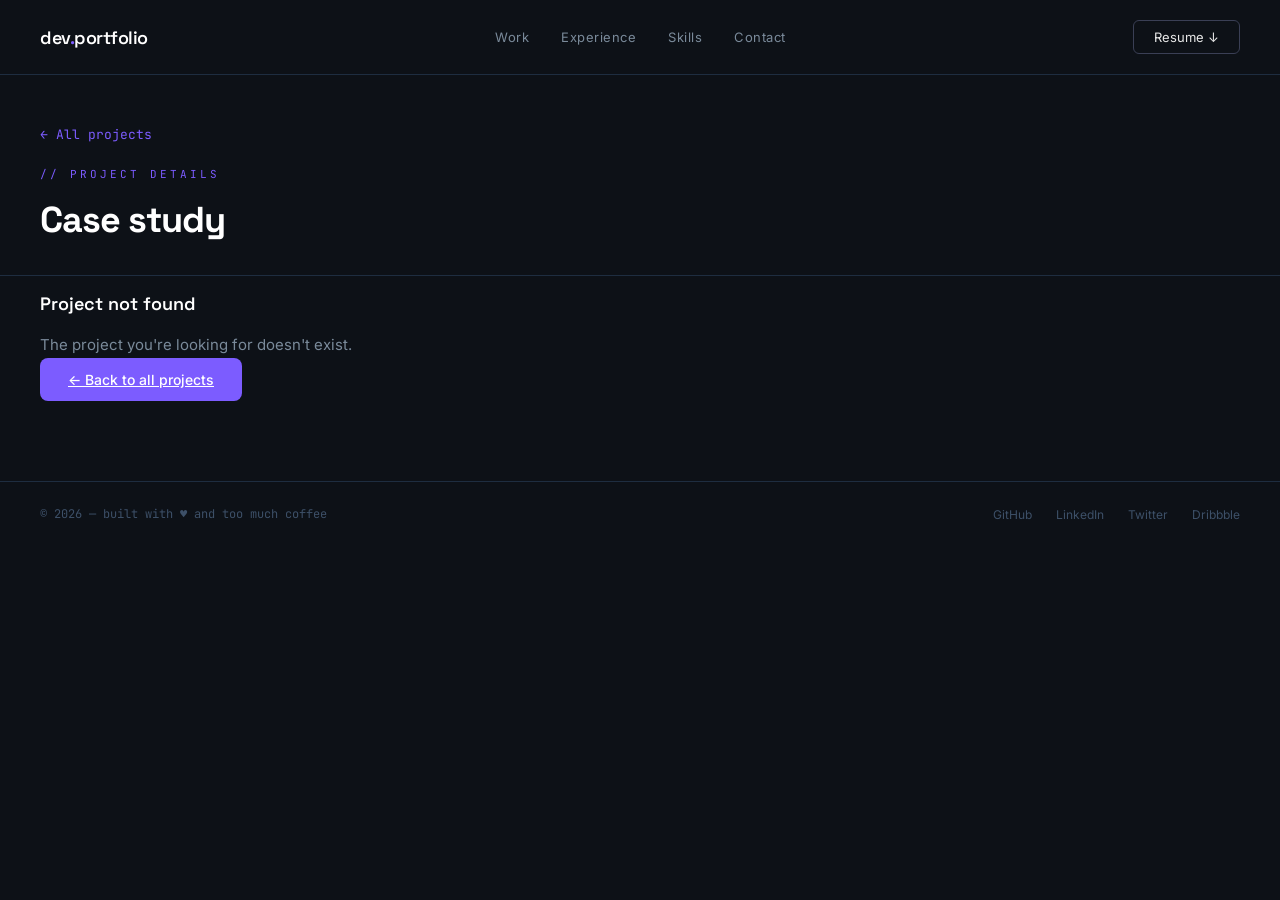
==== project-detail.html @ a55892b9 "pre final portfolio" ====
<!DOCTYPE html>
<html lang="en">
<head>
  <meta charset="UTF-8"/>
  <meta name="viewport" content="width=device-width, initial-scale=1.0"/>
  <title>Project Details — dev.portfolio</title>
  <link rel="stylesheet" href="css/styles.css"/>
</head>
<body>
<div class="pf">
  <nav>
    <a href="index.html" class="nav-logo" style="text-decoration:none;">dev<span>.</span>portfolio</a>
    <div class="nav-links">
      <a href="index.html#work">Work</a>
      <a href="index.html#experience">Experience</a>
      <a href="index.html#skills">Skills</a>
      <a href="index.html#contact">Contact</a>
    </div>
    <button class="nav-cta">Resume ↓</button>
    <button class="nav-hamburger" aria-label="Toggle menu">
      <span></span><span></span><span></span>
    </button>
  </nav>

  <div class="mobile-menu">
    <a href="index.html#work">Work</a>
    <a href="index.html#experience">Experience</a>
    <a href="index.html#skills">Skills</a>
    <a href="index.html#contact">Contact</a>
    <button class="nav-cta">Resume ↓</button>
  </div>

  <section class="page-header">
    <a href="projects.html" class="back-link">← All projects</a>
    <div class="section-eyebrow">// project details</div>
    <h1 class="section-title">Case study</h1>
  </section>

  <section class="section page-detail">
    <div id="project-detail-content"></div>
  </section>

  <footer>
    <div class="footer-copy">© 2026 — built with ♥ and too much coffee</div>
    <div class="footer-socials">
      <a href="#">GitHub</a>
      <a href="#">LinkedIn</a>
      <a href="#">Twitter</a>
      <a href="#">Dribbble</a>
    </div>
  </footer>
</div>

<script src="js/projects.js"></script>
<script src="js/project-utils.js"></script>
<script src="js/project-detail-page.js"></script>
</body>
</html>
---- css/styles.css ----
@import url('https://fonts.googleapis.com/css2?family=Space+Grotesk:wght@300;400;500;600;700&family=Inter:wght@300;400;500&family=JetBrains+Mono:wght@400;500&display=swap');

*{box-sizing:border-box;margin:0;padding:0;}

.pf{
  font-family:'Inter',sans-serif;
  background:#0D1117;
  color:#E8E8E8;
  min-height:100vh;
  overflow-x:hidden;
}

html{scroll-behavior:smooth;}

/* ─── NAV ─── */
nav{
  display:flex;align-items:center;justify-content:space-between;
  padding:1.25rem 2.5rem;
  border-bottom:1px solid #1E2D40;
  position:sticky;top:0;z-index:100;
  background:#0D1117;
}
.nav-logo{
  font-family:'Space Grotesk',sans-serif;
  font-size:18px;font-weight:600;color:#fff;letter-spacing:-0.5px;
}
.nav-logo span{color:#7C5CFF;}
.nav-links{display:flex;gap:2rem;}
.nav-links a{
  font-size:13px;color:#7A8A9A;text-decoration:none;
  letter-spacing:0.5px;transition:color 0.2s;
}
.nav-links a:hover,.nav-links a.active{color:#fff;}
.nav-cta{
  font-size:13px;padding:8px 20px;
  background:transparent;border:1px solid #3A3F55;
  color:#E8E8E8;border-radius:6px;cursor:pointer;
  font-family:'Inter',sans-serif;transition:all 0.2s;
}
.nav-cta:hover{background:#1A1F2E;border-color:#7C5CFF;}
.nav-hamburger{
  display:none;flex-direction:column;gap:5px;
  background:transparent;border:none;cursor:pointer;padding:4px;
}
.nav-hamburger span{
  display:block;width:22px;height:2px;
  background:#E8E8E8;border-radius:2px;transition:all 0.3s;
}
.mobile-menu{
  display:none;flex-direction:column;
  background:#0D1117;border-bottom:1px solid #1E2D40;
  padding:1rem 2rem;gap:1rem;
}
.mobile-menu.open{display:flex;}
.mobile-menu a{font-size:15px;color:#7A8A9A;text-decoration:none;}
.mobile-menu a:hover{color:#fff;}
.mobile-menu .nav-cta{width:fit-content;}

/* ─── HERO ─── */
.hero{
  display:grid;grid-template-columns:1fr 1fr;
  gap:0;padding:5rem 2.5rem 4rem;
  min-height:calc(100vh - 65px);
  align-items:center;
}
.hero-left{padding-right:3rem;}
.hero-tag{
  display:inline-flex;align-items:center;gap:8px;
  font-size:11px;letter-spacing:2px;color:#7C5CFF;
  text-transform:uppercase;margin-bottom:1.5rem;
  font-family:'JetBrains Mono',monospace;
}
.hero-tag::before{
  content:'';width:20px;height:1px;background:#7C5CFF;
}
.hero-h1{
  font-family:'Space Grotesk',sans-serif;
  font-size:clamp(38px, 5.5vw, 72px);
  font-weight:700;line-height:1.05;
  letter-spacing:-2px;color:#fff;
  margin-bottom:1.5rem;
}
.hero-h1 .accent{
  color:transparent;
  -webkit-text-stroke:1px #7C5CFF;
}
.hero-desc{
  font-size:16px;color:#7A8A9A;line-height:1.75;
  max-width:420px;margin-bottom:2.5rem;
}
.hero-actions{display:flex;gap:1rem;align-items:center;flex-wrap:wrap;}
.btn-primary{
  padding:13px 28px;background:#7C5CFF;color:#fff;
  border:none;border-radius:8px;font-size:14px;font-weight:500;
  font-family:'Inter',sans-serif;cursor:pointer;transition:all 0.2s;
}
.btn-primary:hover{background:#6347E8;transform:translateY(-1px);}
.btn-ghost{
  padding:13px 28px;background:transparent;color:#7A8A9A;
  border:1px solid #1E2D40;border-radius:8px;font-size:14px;
  font-family:'Inter',sans-serif;cursor:pointer;transition:all 0.2s;
  display:flex;align-items:center;gap:8px;
}
.btn-ghost:hover{color:#fff;border-color:#3A3F55;}

.hero-right{position:relative;}
.code-window{
  background:#0A0E17;border:1px solid #1E2D40;
  border-radius:12px;overflow:hidden;
}
.code-titlebar{
  display:flex;align-items:center;gap:8px;
  padding:12px 16px;background:#111520;
  border-bottom:1px solid #1E2D40;
}
.dot{width:10px;height:10px;border-radius:50%;}
.dot-r{background:#FF5F57;}
.dot-y{background:#FFBD2E;}
.dot-g{background:#28C840;}
.code-filename{
  font-family:'JetBrains Mono',monospace;
  font-size:11px;color:#3A4A5A;margin-left:8px;
}
.code-body{padding:1.5rem;font-family:'JetBrains Mono',monospace;font-size:13px;line-height:1.8;overflow-x:auto;}
.c-comment{color:#3D5068;}
.c-keyword{color:#C792EA;}
.c-fn{color:#82AAFF;}
.c-string{color:#C3E88D;}
.c-var{color:#F78C6C;}
.c-num{color:#F78C6C;}
.c-prop{color:#89DDFF;}
.c-white{color:#E8E8E8;}
.cursor{
  display:inline-block;width:2px;height:14px;
  background:#7C5CFF;vertical-align:middle;
  animation:blink 1s steps(1) infinite;
}
@keyframes blink{0%,100%{opacity:1;}50%{opacity:0;}}

/* ─── STATS ─── */
.stats-row{
  display:flex;gap:0;border-top:1px solid #1E2D40;
  border-bottom:1px solid #1E2D40;
  margin:0 2.5rem;
  flex-wrap:wrap;
}
.stat-item{
  flex:1;min-width:120px;padding:2rem 0;
  border-right:1px solid #1E2D40;
  padding-left:2.5rem;
}
.stat-item:last-child{border-right:none;}
.stat-num{
  font-family:'Space Grotesk',sans-serif;
  font-size:clamp(26px,4vw,36px);font-weight:700;color:#fff;
  letter-spacing:-1px;
}
.stat-num span{color:#7C5CFF;}
.stat-label{font-size:12px;color:#3D5068;letter-spacing:1px;text-transform:uppercase;margin-top:4px;}

/* ─── SECTIONS ─── */
.section{padding:5rem 2.5rem;}
.section-eyebrow{
  font-family:'JetBrains Mono',monospace;
  font-size:11px;color:#7C5CFF;letter-spacing:3px;
  text-transform:uppercase;margin-bottom:1rem;
}
.section-title{
  font-family:'Space Grotesk',sans-serif;
  font-size:clamp(28px,4vw,36px);font-weight:700;color:#fff;
  letter-spacing:-1px;margin-bottom:1rem;
}
.section-sub{font-size:15px;color:#7A8A9A;max-width:480px;line-height:1.7;}
.section-header{
  display:flex;justify-content:space-between;
  align-items:flex-end;margin-bottom:3rem;
  flex-wrap:wrap;gap:1rem;
}
.view-all-link{
  font-size:13px;color:#7C5CFF;text-decoration:none;
  font-family:'JetBrains Mono',monospace;
  background:none;border:none;cursor:pointer;
  transition:color 0.2s;
}
.view-all-link:hover{color:#9B7EFF;}

/* ─── PROJECTS PAGE ─── */
.page-header{
  padding:3rem 2.5rem 1rem;
  border-bottom:1px solid #1E2D40;
}
.page-projects{padding-top:2rem;}
.page-detail{
  padding-top:1rem;
  width:100%;
  max-width:none;
}
.back-link{
  display:inline-block;
  font-size:13px;color:#7C5CFF;text-decoration:none;
  font-family:'JetBrains Mono',monospace;
  margin-bottom:1.5rem;transition:color 0.2s;
}
.back-link:hover{color:#9B7EFF;}
.all-projects-grid .project-card.featured{grid-column:span 1;}
.all-projects-grid .project-card.featured .project-img{height:180px;}

/* ─── PROJECTS ─── */
.projects-grid{
  display:grid;grid-template-columns:repeat(3,1fr);
  gap:1.5rem;margin-top:3rem;
}
.project-card{
  background:#111520;border:1px solid #1E2D40;
  border-radius:12px;overflow:hidden;transition:all 0.25s;cursor:pointer;
}
.project-card:hover{border-color:#7C5CFF;transform:translateY(-4px);}
.project-card.featured{grid-column:span 2;background:#0F1420;}
.project-img{
  height:180px;background:#0A0E17;
  display:flex;align-items:center;justify-content:center;
  border-bottom:1px solid #1E2D40;font-size:48px;
  position:relative;overflow:hidden;
}
.project-card.featured .project-img{height:220px;}
.project-img-bg{
  position:absolute;inset:0;
  display:flex;align-items:center;justify-content:center;
}
.project-tags{display:flex;gap:6px;flex-wrap:wrap;}
.tag{
  font-size:10px;font-family:'JetBrains Mono',monospace;
  padding:3px 10px;border-radius:4px;
  background:#1A2030;color:#7A8A9A;
  border:1px solid #1E2D40;
}
.tag.main{background:#1A1530;color:#9B7EFF;border-color:#2A2040;}
.project-body{padding:1.25rem;}
.project-name{
  font-family:'Space Grotesk',sans-serif;
  font-size:17px;font-weight:600;color:#fff;
  margin-bottom:0.5rem;
}
.project-desc{font-size:13px;color:#5A6A7A;line-height:1.6;margin-bottom:1rem;}
.project-link{
  font-size:12px;color:#7C5CFF;display:inline-flex;
  align-items:center;gap:4px;text-decoration:none;
  font-family:'JetBrains Mono',monospace;
  pointer-events:none;
}
.project-link:hover{color:#9B7EFF;}

/* ─── MODALS ─── */
.modal-overlay{
  position:fixed;inset:0;
  background:rgba(5,8,15,0.85);
  backdrop-filter:blur(6px);
  z-index:200;
  display:flex;align-items:flex-start;justify-content:center;
  padding:2rem 1.25rem;
  overflow-y:auto;
  opacity:0;visibility:hidden;
  transition:opacity 0.25s,visibility 0.25s;
}
.modal-overlay.open{
  opacity:1;visibility:visible;
}
.modal{
  background:#0D1117;border:1px solid #1E2D40;
  border-radius:16px;width:100%;max-width:960px;
  margin:auto;transform:translateY(20px);
  transition:transform 0.25s;
}
.modal-overlay.open .modal{transform:translateY(0);}
.modal-header{
  display:flex;align-items:center;justify-content:space-between;
  padding:1.5rem 2rem;border-bottom:1px solid #1E2D40;
  position:sticky;top:0;background:#0D1117;
  border-radius:16px 16px 0 0;z-index:1;
}
.modal-title{
  font-family:'Space Grotesk',sans-serif;
  font-size:22px;font-weight:600;color:#fff;
}
.modal-close{
  background:transparent;border:1px solid #1E2D40;
  color:#7A8A9A;width:36px;height:36px;border-radius:8px;
  cursor:pointer;font-size:18px;line-height:1;
  transition:all 0.2s;
}
.modal-close:hover{color:#fff;border-color:#7C5CFF;}
.modal-body{padding:2rem;}
.modal-grid{
  display:grid;grid-template-columns:repeat(3,1fr);gap:1.25rem;
}
.modal-grid .project-card.featured{grid-column:span 1;}
.modal-grid .project-card.featured .project-img{height:160px;}

/* ─── PROJECT DETAIL ─── */
.detail-hero{
  height:min(42vh, 420px);width:100%;
  border-radius:12px;
  display:flex;align-items:center;justify-content:center;
  position:relative;overflow:hidden;margin-bottom:2.5rem;
  border:1px solid #1E2D40;
}
.detail-hero-title{
  font-family:'Space Grotesk',sans-serif;
  font-size:clamp(36px, 5vw, 56px);font-weight:700;color:#fff;
  letter-spacing:-1px;z-index:1;text-align:center;
}
.detail-hero-sub{
  font-size:14px;color:#7C5CFF;margin-top:10px;
  font-family:'JetBrains Mono',monospace;
}
.detail-meta{
  display:flex;gap:2.5rem;flex-wrap:wrap;
  margin-bottom:2.5rem;padding-bottom:1.5rem;
  border-bottom:1px solid #1E2D40;
}
.detail-meta-item{
  font-size:13px;font-family:'JetBrains Mono',monospace;
  color:#5A6A7A;
}
.detail-meta-item span{color:#7C5CFF;}
.detail-body{
  display:grid;grid-template-columns:1fr 1fr;
  gap:3rem;margin-bottom:2.5rem;
}
.detail-section{margin-bottom:0;}
.detail-section h3{
  font-family:'Space Grotesk',sans-serif;
  font-size:18px;font-weight:600;color:#fff;
  margin-bottom:1rem;
}
.detail-section p{
  font-size:15px;color:#7A8A9A;line-height:1.8;
  max-width:none;
}
.detail-list{
  list-style:none;padding:0;
}
.detail-list li{
  font-size:15px;color:#5A6A7A;line-height:1.75;
  padding:0.5rem 0;
  display:flex;align-items:flex-start;gap:10px;
}
.detail-list li::before{
  content:'→';color:#7C5CFF;
  font-family:'JetBrains Mono',monospace;
  font-size:12px;margin-top:3px;flex-shrink:0;
}
.detail-footer{
  display:flex;justify-content:space-between;align-items:flex-end;
  gap:2rem;flex-wrap:wrap;
  padding-top:2rem;border-top:1px solid #1E2D40;
}
.detail-actions{
  display:flex;gap:1rem;flex-wrap:wrap;
}

/* ─── SKILLS ─── */
.skills-section{background:#08090F;border-top:1px solid #1E2D40;border-bottom:1px solid #1E2D40;}
.skills-grid{
  display:grid;grid-template-columns:repeat(4,1fr);
  gap:0;margin-top:3rem;
}
.skill-group{padding:2rem;border-right:1px solid #1E2D40;}
.skill-group:last-child{border-right:none;}
.skill-group-name{
  font-size:11px;font-family:'JetBrains Mono',monospace;
  color:#7C5CFF;letter-spacing:2px;text-transform:uppercase;
  margin-bottom:1.25rem;
}
.skill-item{
  display:flex;align-items:center;gap:10px;
  margin-bottom:0.75rem;font-size:13px;color:#7A8A9A;
}
.skill-dot{
  width:6px;height:6px;border-radius:50%;
  background:#1E2D40;flex-shrink:0;
}
.skill-dot.active{background:#7C5CFF;}

/* ─── WORK EXPERIENCE ─── */
.experience-section{
  padding:5rem 2.5rem;
  border-top:1px solid #1E2D40;
}
.timeline{
  margin-top:3rem;
  position:relative;
  padding-left:2rem;
}
.timeline::before{
  content:'';
  position:absolute;left:0;top:8px;bottom:8px;
  width:1px;background:linear-gradient(180deg,#7C5CFF 0%,#1E2D40 100%);
}
.timeline-item{
  position:relative;
  padding-bottom:3rem;
  padding-left:2rem;
}
.timeline-item:last-child{padding-bottom:0;}
.timeline-dot{
  position:absolute;left:-2.4rem;top:6px;
  width:10px;height:10px;border-radius:50%;
  background:#7C5CFF;
  box-shadow:0 0 0 4px rgba(124,92,255,0.15);
  flex-shrink:0;
}
.timeline-dot.past{background:#1E2D40;box-shadow:none;border:1px solid #3A4A5A;}
.timeline-meta{
  display:flex;align-items:center;gap:0.75rem;flex-wrap:wrap;
  margin-bottom:0.5rem;
}
.timeline-date{
  font-family:'JetBrains Mono',monospace;
  font-size:11px;color:#7C5CFF;letter-spacing:1px;
}
.timeline-sep{font-size:11px;color:#3D5068;}
.timeline-location{
  font-family:'JetBrains Mono',monospace;
  font-size:11px;color:#3D5068;
  display:flex;align-items:center;gap:5px;
}
.timeline-role{
  font-family:'Space Grotesk',sans-serif;
  font-size:20px;font-weight:600;color:#fff;
  letter-spacing:-0.5px;margin-bottom:2px;
}
.timeline-company{
  font-size:14px;color:#7C5CFF;margin-bottom:0.75rem;
}
.timeline-desc{
  font-size:14px;color:#7A8A9A;line-height:1.75;
  max-width:600px;margin-bottom:1rem;
}
.timeline-achievements{
  list-style:none;padding:0;margin-bottom:1rem;
}
.timeline-achievements li{
  font-size:13px;color:#5A6A7A;line-height:1.6;
  padding:0.3rem 0;
  display:flex;align-items:flex-start;gap:8px;
}
.timeline-achievements li::before{
  content:'→';color:#7C5CFF;font-family:'JetBrains Mono',monospace;
  font-size:11px;margin-top:2px;flex-shrink:0;
}
.timeline-tags{display:flex;gap:6px;flex-wrap:wrap;}

/* ─── CONTACT ─── */
.contact-section{
  display:flex;
  flex-direction:column;
  align-items:center;
  text-align:center;
  padding:6rem 2.5rem;
}
.contact-content{
  max-width:600px;
  margin-bottom:1.5rem;
}
.contact-desc{
  font-size:15px;
  color:#7A8A9A;
  line-height:1.75;
}
.contact-cards{
  display:flex;
  justify-content:center;
  gap:1.5rem;
  width:100%;
  max-width:900px;
  margin-top:2.5rem;
  flex-wrap:wrap;
}
.contact-card{
  flex:1;
  min-width:250px;
  background:#111520;
  border:1px solid #1E2D40;
  border-radius:12px;
  padding:2.5rem 1.5rem;
  display:flex;
  flex-direction:column;
  align-items:center;
  text-decoration:none;
  color:#E8E8E8;
  transition:all 0.3s cubic-bezier(0.4, 0, 0.2, 1);
  position:relative;
  overflow:hidden;
}
.contact-card::before{
  content:'';
  position:absolute;
  inset:0;
  background:radial-gradient(circle at center, rgba(124,92,255,0.08) 0%, transparent 70%);
  opacity:0;
  transition:opacity 0.3s;
}
.contact-card:hover{
  border-color:#7C5CFF;
  transform:translateY(-5px);
  box-shadow:0 10px 30px rgba(124,92,255,0.15);
}
.contact-card:hover::before{
  opacity:1;
}
.contact-icon-wrapper{
  width:48px;
  height:48px;
  border-radius:50%;
  background:rgba(124,92,255,0.06);
  display:flex;
  align-items:center;
  justify-content:center;
  margin-bottom:1.25rem;
  color:#7C5CFF;
  transition:all 0.3s;
  border:1px solid rgba(124,92,255,0.15);
}
.contact-card:hover .contact-icon-wrapper{
  background:#7C5CFF;
  color:#fff;
  transform:scale(1.1);
  box-shadow:0 0 15px rgba(124,92,255,0.4);
  border-color:#7C5CFF;
}
.contact-platform{
  font-family:'Space Grotesk',sans-serif;
  font-size:16px;
  font-weight:600;
  margin-bottom:0.5rem;
  color:#fff;
}
.contact-value{
  font-family:'JetBrains Mono',monospace;
  font-size:13px;
  color:#7A8A9A;
  transition:color 0.2s;
}
.contact-card:hover .contact-value{
  color:#fff;
}

/* ─── FOOTER ─── */
footer{
  display:flex;align-items:center;justify-content:space-between;
  padding:1.5rem 2.5rem;border-top:1px solid #1E2D40;
  flex-wrap:wrap;gap:1rem;
}
.footer-copy{font-size:12px;color:#3D5068;font-family:'JetBrains Mono',monospace;}
.footer-socials{display:flex;gap:1.5rem;flex-wrap:wrap;}
.footer-socials a{font-size:12px;color:#3D5068;text-decoration:none;transition:color 0.2s;}
.footer-socials a:hover{color:#7C5CFF;}

/* ─── MISC ─── */
.availability-badge{
  display:inline-flex;align-items:center;gap:8px;
  background:#0A1F12;border:1px solid #1A3A22;
  padding:6px 14px;border-radius:20px;
  font-size:12px;color:#4CAF77;margin-bottom:2rem;
  font-family:'JetBrains Mono',monospace;
}
.avail-dot{
  width:7px;height:7px;border-radius:50%;
  background:#4CAF77;animation:pulse 2s infinite;
}
@keyframes pulse{0%,100%{opacity:1;}50%{opacity:0.4;}}

.grid-overlay{
  position:absolute;top:0;left:0;right:0;bottom:0;
  background-image:linear-gradient(#1E2D40 1px,transparent 1px),linear-gradient(90deg,#1E2D40 1px,transparent 1px);
  background-size:40px 40px;opacity:0.25;pointer-events:none;
}
.glow-orb{
  position:absolute;width:300px;height:300px;
  background:radial-gradient(circle,rgba(124,92,255,0.12) 0%,transparent 70%);
  top:50%;left:50%;transform:translate(-50%,-50%);
  pointer-events:none;
}

body.modal-open{overflow:hidden;}

/* ─── RESPONSIVE ─── */
@media(max-width:1024px){
  .hero{grid-template-columns:1fr;padding:3rem 2rem 2rem;}
  .hero-left{padding-right:0;margin-bottom:2.5rem;}
  .hero-desc{max-width:100%;}
  .hero-right{max-width:600px;width:100%;}
  .projects-grid{grid-template-columns:repeat(2,1fr);}
  .project-card.featured{grid-column:span 2;}
  .modal-grid{grid-template-columns:repeat(2,1fr);}
  .skills-grid{grid-template-columns:repeat(2,1fr);}
  .skill-group{border-right:1px solid #1E2D40;border-bottom:1px solid #1E2D40;}
  .skill-group:nth-child(2n){border-right:none;}
  .skill-group:nth-last-child(-n+2){border-bottom:none;}
  .contact-section{padding:4rem 1.5rem;}
  .stats-row{margin:0 2rem;}
}

@media(max-width:768px){
  nav{padding:1rem 1.25rem;}
  .nav-links{display:none;}
  .nav-cta{display:none;}
  .nav-hamburger{display:flex;}

  .hero{padding:2.5rem 1.25rem 2rem;min-height:auto;gap:2rem;}
  .hero-h1{letter-spacing:-1px;}
  .hero-desc{font-size:15px;}

  .stats-row{margin:0 1.25rem;flex-direction:column;}
  .stat-item{
    border-right:none;border-bottom:1px solid #1E2D40;
    padding:1.25rem 1.25rem;
  }
  .stat-item:last-child{border-bottom:none;}

  .section{padding:3rem 1.25rem;}
  .page-header{padding:2rem 1.25rem 1rem;}
  .section-header{flex-direction:column;align-items:flex-start;margin-bottom:2rem;}

  .projects-grid{grid-template-columns:1fr;}
  .project-card.featured{grid-column:span 1;}
  .project-card.featured .project-img{height:160px;}
  .modal-grid{grid-template-columns:1fr;}
  .modal-header,.modal-body{padding:1.25rem;}

  .skills-section{padding:3rem 0;}
  .skills-section .section-eyebrow,
  .skills-section .section-title{padding:0 1.25rem;}
  .skills-grid{grid-template-columns:1fr 1fr;margin-top:2rem;}
  .skill-group{padding:1.25rem;border-right:1px solid #1E2D40;border-bottom:1px solid #1E2D40;}
  .skill-group:nth-child(2n){border-right:none;}
  .skill-group:nth-last-child(-n+2){border-bottom:none;}

  .experience-section{padding:3rem 1.25rem;}
  .timeline{padding-left:1.25rem;}
  .timeline-item{padding-left:1.5rem;}
  .timeline-dot{left:-1.65rem;}

  .contact-section{padding:3rem 1.25rem;}
  .contact-cards{gap:1rem;}

  footer{padding:1.25rem;flex-direction:column;align-items:flex-start;}
  .footer-socials{gap:1rem;}
}

@media(max-width:480px){
  .hero-h1{font-size:clamp(32px,9vw,44px);letter-spacing:-0.5px;}
  .hero-actions{flex-direction:column;align-items:stretch;}
  .btn-primary,.btn-ghost{width:100%;justify-content:center;text-align:center;}
  .skills-grid{grid-template-columns:1fr;}
  .skill-group{border-right:none;border-bottom:1px solid #1E2D40;}
  .skill-group:last-child{border-bottom:none;}
  .code-body{font-size:11px;}
  .detail-body{grid-template-columns:1fr;gap:2rem;}
  .detail-footer{flex-direction:column;align-items:flex-start;}
  .detail-hero{height:220px;}
  .detail-hero-title{font-size:28px;}
}

@media(prefers-reduced-motion:reduce){
  *{animation:none!important;transition:none!important;}
  html{scroll-behavior:auto;}
}
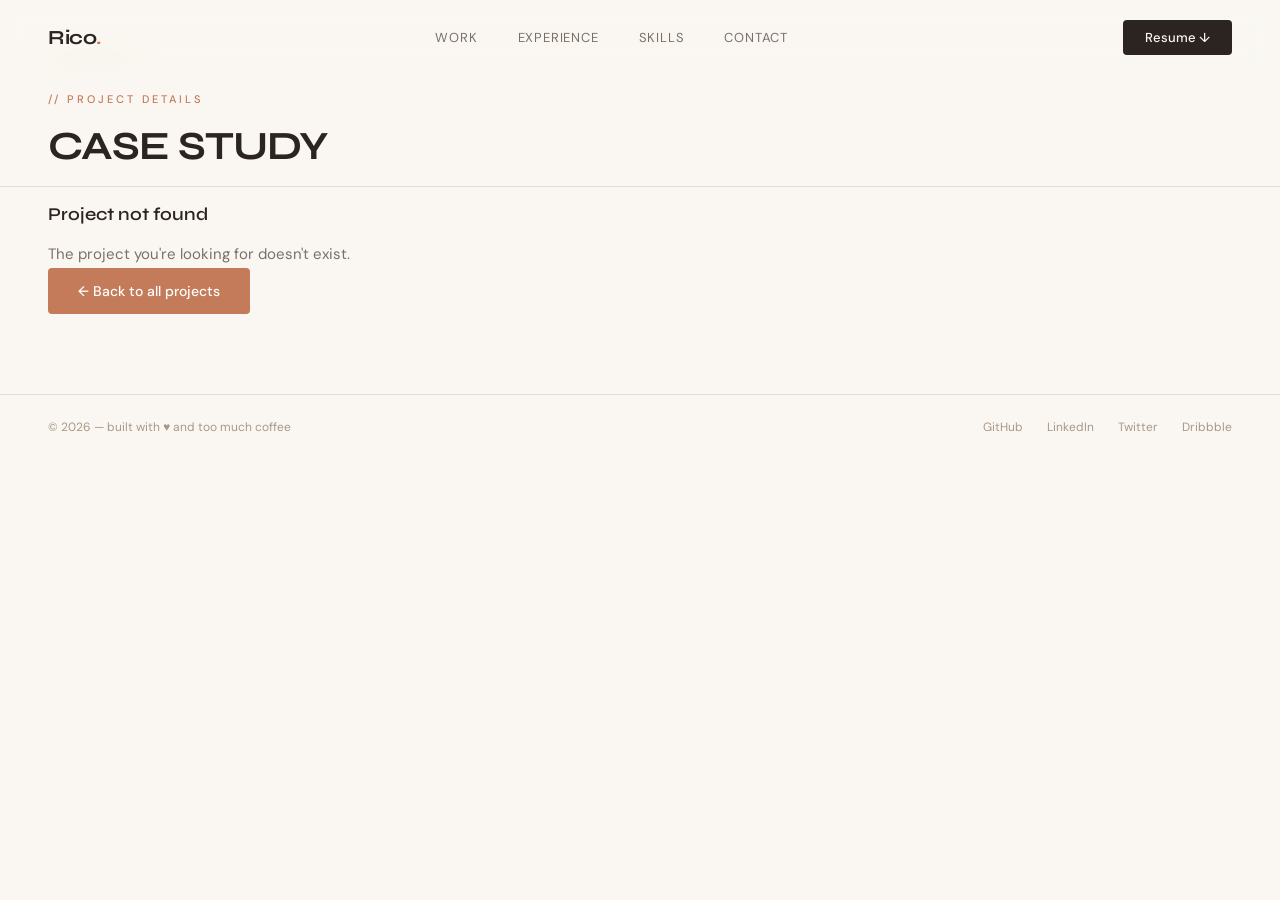
==== commit 86c6e5a5: "adding a touch in projects" ====
--- a/project-detail.html
+++ b/project-detail.html
@@ -1,58 +1,60 @@
-<!DOCTYPE html>
+<!doctype html>
 <html lang="en">
-<head>
-  <meta charset="UTF-8"/>
-  <meta name="viewport" content="width=device-width, initial-scale=1.0"/>
-  <title>Project Details — dev.portfolio</title>
-  <link rel="stylesheet" href="css/styles.css"/>
-</head>
-<body>
-<div class="pf">
-  <nav>
-    <a href="index.html" class="nav-logo" style="text-decoration:none;">dev<span>.</span>portfolio</a>
-    <div class="nav-links">
-      <a href="index.html#work">Work</a>
-      <a href="index.html#experience">Experience</a>
-      <a href="index.html#skills">Skills</a>
-      <a href="index.html#contact">Contact</a>
+  <head>
+    <meta charset="UTF-8" />
+    <meta name="viewport" content="width=device-width, initial-scale=1.0" />
+    <title>Project Details — dev.portfolio</title>
+    <link rel="stylesheet" href="css/styles.css" />
+  </head>
+  <body>
+    <div class="pf">
+      <nav>
+        <a href="index.html" class="nav-logo" style="text-decoration: none"
+          >Rico<span>.</span></a
+        >
+        <div class="nav-links">
+          <a href="index.html#work">Work</a>
+          <a href="index.html#experience">Experience</a>
+          <a href="index.html#skills">Skills</a>
+          <a href="index.html#contact">Contact</a>
+        </div>
+        <button class="nav-cta">Resume ↓</button>
+        <button class="nav-hamburger" aria-label="Toggle menu">
+          <span></span><span></span><span></span>
+        </button>
+      </nav>
+
+      <div class="mobile-menu">
+        <a href="index.html#work">Work</a>
+        <a href="index.html#experience">Experience</a>
+        <a href="index.html#skills">Skills</a>
+        <a href="index.html#contact">Contact</a>
+        <button class="nav-cta">Resume ↓</button>
+      </div>
+
+      <section class="page-header">
+        <a href="projects.html" class="back-link">← All projects</a>
+        <div class="section-eyebrow">// project details</div>
+        <h1 class="section-title">Case study</h1>
+      </section>
+
+      <section class="section page-detail">
+        <div id="project-detail-content"></div>
+      </section>
+
+      <footer>
+        <div class="footer-copy">© 2026 — built with ♥ and too much coffee</div>
+        <div class="footer-socials">
+          <a href="#">GitHub</a>
+          <a href="#">LinkedIn</a>
+          <a href="#">Twitter</a>
+          <a href="#">Dribbble</a>
+        </div>
+      </footer>
     </div>
-    <button class="nav-cta">Resume ↓</button>
-    <button class="nav-hamburger" aria-label="Toggle menu">
-      <span></span><span></span><span></span>
-    </button>
-  </nav>
 
-  <div class="mobile-menu">
-    <a href="index.html#work">Work</a>
-    <a href="index.html#experience">Experience</a>
-    <a href="index.html#skills">Skills</a>
-    <a href="index.html#contact">Contact</a>
-    <button class="nav-cta">Resume ↓</button>
-  </div>
-
-  <section class="page-header">
-    <a href="projects.html" class="back-link">← All projects</a>
-    <div class="section-eyebrow">// project details</div>
-    <h1 class="section-title">Case study</h1>
-  </section>
-
-  <section class="section page-detail">
-    <div id="project-detail-content"></div>
-  </section>
-
-  <footer>
-    <div class="footer-copy">© 2026 — built with ♥ and too much coffee</div>
-    <div class="footer-socials">
-      <a href="#">GitHub</a>
-      <a href="#">LinkedIn</a>
-      <a href="#">Twitter</a>
-      <a href="#">Dribbble</a>
-    </div>
-  </footer>
-</div>
-
-<script src="js/projects.js"></script>
-<script src="js/project-utils.js"></script>
-<script src="js/project-detail-page.js"></script>
-</body>
+    <script src="js/projects.js"></script>
+    <script src="js/project-utils.js"></script>
+    <script src="js/project-detail-page.js"></script>
+  </body>
 </html>
--- a/css/styles.css
+++ b/css/styles.css
@@ -1,669 +1,1847 @@
-@import url('https://fonts.googleapis.com/css2?family=Space+Grotesk:wght@300;400;500;600;700&family=Inter:wght@300;400;500&family=JetBrains+Mono:wght@400;500&display=swap');
-
-*{box-sizing:border-box;margin:0;padding:0;}
-
-.pf{
-  font-family:'Inter',sans-serif;
-  background:#0D1117;
-  color:#E8E8E8;
-  min-height:100vh;
-  overflow-x:hidden;
-}
-
-html{scroll-behavior:smooth;}
+@import url("https://fonts.googleapis.com/css2?family=Cormorant+Garamond:ital,wght@0,300;0,400;1,400&family=DM+Sans:opsz,wght@9..40,300;400;500;600&family=Great+Vibes&family=Syne:wght@400;600;700;800&display=swap");
+
+:root {
+  --bg: #faf7f2;
+  --bg-warm: #f3ede4;
+  --bg-card: #ffffff;
+  --bg-accent: #c47b5a;
+  --bg-accent-soft: #e8d5cc;
+  --text: #2c2420;
+  --text-muted: #7a7068;
+  --text-light: #a89888;
+  --border: #e5ddd3;
+  --border-dark: #d4c8ba;
+  --accent: #c47b5a;
+  --accent-gold: #c4a882;
+  --accent-hover: #b06544;
+  --shadow: rgba(44, 36, 32, 0.06);
+  --shadow-lg: rgba(44, 36, 32, 0.12);
+}
+
+* {
+  box-sizing: border-box;
+  margin: 0;
+  padding: 0;
+}
+
+html {
+  scroll-behavior: smooth;
+  scroll-padding-top: 80px;
+}
+
+.pf {
+  font-family: "DM Sans", sans-serif;
+  background: var(--bg);
+  color: var(--text);
+  min-height: 100vh;
+  overflow-x: hidden;
+}
 
 /* ─── NAV ─── */
-nav{
-  display:flex;align-items:center;justify-content:space-between;
-  padding:1.25rem 2.5rem;
-  border-bottom:1px solid #1E2D40;
-  position:sticky;top:0;z-index:100;
-  background:#0D1117;
-}
-.nav-logo{
-  font-family:'Space Grotesk',sans-serif;
-  font-size:18px;font-weight:600;color:#fff;letter-spacing:-0.5px;
-}
-.nav-logo span{color:#7C5CFF;}
-.nav-links{display:flex;gap:2rem;}
-.nav-links a{
-  font-size:13px;color:#7A8A9A;text-decoration:none;
-  letter-spacing:0.5px;transition:color 0.2s;
-}
-.nav-links a:hover,.nav-links a.active{color:#fff;}
-.nav-cta{
-  font-size:13px;padding:8px 20px;
-  background:transparent;border:1px solid #3A3F55;
-  color:#E8E8E8;border-radius:6px;cursor:pointer;
-  font-family:'Inter',sans-serif;transition:all 0.2s;
-}
-.nav-cta:hover{background:#1A1F2E;border-color:#7C5CFF;}
-.nav-hamburger{
-  display:none;flex-direction:column;gap:5px;
-  background:transparent;border:none;cursor:pointer;padding:4px;
-}
-.nav-hamburger span{
-  display:block;width:22px;height:2px;
-  background:#E8E8E8;border-radius:2px;transition:all 0.3s;
-}
-.mobile-menu{
-  display:none;flex-direction:column;
-  background:#0D1117;border-bottom:1px solid #1E2D40;
-  padding:1rem 2rem;gap:1rem;
-}
-.mobile-menu.open{display:flex;}
-.mobile-menu a{font-size:15px;color:#7A8A9A;text-decoration:none;}
-.mobile-menu a:hover{color:#fff;}
-.mobile-menu .nav-cta{width:fit-content;}
+nav {
+  display: flex;
+  align-items: center;
+  justify-content: space-between;
+  padding: 1.25rem 3rem;
+  border-bottom: 1px solid transparent;
+  position: fixed;
+  top: 0;
+  left: 0;
+  right: 0;
+  z-index: 100;
+  background: rgba(250, 247, 242, 0.88);
+  backdrop-filter: blur(12px);
+}
+
+.nav-logo {
+  font-family: "Syne", sans-serif;
+  font-size: 20px;
+  font-weight: 700;
+  color: var(--text);
+  letter-spacing: -0.5px;
+  text-decoration: none;
+}
+
+.nav-logo span {
+  color: var(--accent);
+}
+
+.nav-links {
+  display: flex;
+  gap: 2.5rem;
+}
+
+.nav-links a {
+  font-size: 13px;
+  color: var(--text-muted);
+  text-decoration: none;
+  letter-spacing: 0.8px;
+  text-transform: uppercase;
+  transition: color 0.2s;
+}
+
+.nav-links a:hover,
+.nav-links a.active {
+  color: var(--text);
+}
+
+.nav-cta {
+  font-size: 13px;
+  padding: 9px 22px;
+  background: var(--text);
+  border: none;
+  color: var(--bg);
+  border-radius: 4px;
+  cursor: pointer;
+  font-family: "DM Sans", sans-serif;
+  font-weight: 500;
+  transition: all 0.2s;
+}
+
+.nav-cta:hover {
+  background: var(--accent);
+}
+
+.nav-hamburger {
+  display: none;
+  flex-direction: column;
+  gap: 5px;
+  background: transparent;
+  border: none;
+  cursor: pointer;
+  padding: 4px;
+}
+
+.nav-hamburger span {
+  display: block;
+  width: 22px;
+  height: 2px;
+  background: var(--text);
+  border-radius: 2px;
+  transition: all 0.3s;
+}
+
+.mobile-menu {
+  display: none;
+  flex-direction: column;
+  background: var(--bg);
+  border-bottom: 1px solid var(--border);
+  padding: 1rem 2rem;
+  gap: 1rem;
+  position: fixed;
+  top: 65px;
+  left: 0;
+  right: 0;
+  z-index: 99;
+}
+
+.mobile-menu.open {
+  display: flex;
+}
+
+.mobile-menu a {
+  font-size: 15px;
+  color: var(--text-muted);
+  text-decoration: none;
+}
+
+.mobile-menu a:hover {
+  color: var(--text);
+}
+
+.mobile-menu .nav-cta {
+  width: fit-content;
+}
 
 /* ─── HERO ─── */
-.hero{
-  display:grid;grid-template-columns:1fr 1fr;
-  gap:0;padding:5rem 2.5rem 4rem;
-  min-height:calc(100vh - 65px);
-  align-items:center;
-}
-.hero-left{padding-right:3rem;}
-.hero-tag{
-  display:inline-flex;align-items:center;gap:8px;
-  font-size:11px;letter-spacing:2px;color:#7C5CFF;
-  text-transform:uppercase;margin-bottom:1.5rem;
-  font-family:'JetBrains Mono',monospace;
-}
-.hero-tag::before{
-  content:'';width:20px;height:1px;background:#7C5CFF;
-}
-.hero-h1{
-  font-family:'Space Grotesk',sans-serif;
-  font-size:clamp(38px, 5.5vw, 72px);
-  font-weight:700;line-height:1.05;
-  letter-spacing:-2px;color:#fff;
-  margin-bottom:1.5rem;
-}
-.hero-h1 .accent{
-  color:transparent;
-  -webkit-text-stroke:1px #7C5CFF;
-}
-.hero-desc{
-  font-size:16px;color:#7A8A9A;line-height:1.75;
-  max-width:420px;margin-bottom:2.5rem;
-}
-.hero-actions{display:flex;gap:1rem;align-items:center;flex-wrap:wrap;}
-.btn-primary{
-  padding:13px 28px;background:#7C5CFF;color:#fff;
-  border:none;border-radius:8px;font-size:14px;font-weight:500;
-  font-family:'Inter',sans-serif;cursor:pointer;transition:all 0.2s;
-}
-.btn-primary:hover{background:#6347E8;transform:translateY(-1px);}
-.btn-ghost{
-  padding:13px 28px;background:transparent;color:#7A8A9A;
-  border:1px solid #1E2D40;border-radius:8px;font-size:14px;
-  font-family:'Inter',sans-serif;cursor:pointer;transition:all 0.2s;
-  display:flex;align-items:center;gap:8px;
-}
-.btn-ghost:hover{color:#fff;border-color:#3A3F55;}
-
-.hero-right{position:relative;}
-.code-window{
-  background:#0A0E17;border:1px solid #1E2D40;
-  border-radius:12px;overflow:hidden;
-}
-.code-titlebar{
-  display:flex;align-items:center;gap:8px;
-  padding:12px 16px;background:#111520;
-  border-bottom:1px solid #1E2D40;
-}
-.dot{width:10px;height:10px;border-radius:50%;}
-.dot-r{background:#FF5F57;}
-.dot-y{background:#FFBD2E;}
-.dot-g{background:#28C840;}
-.code-filename{
-  font-family:'JetBrains Mono',monospace;
-  font-size:11px;color:#3A4A5A;margin-left:8px;
-}
-.code-body{padding:1.5rem;font-family:'JetBrains Mono',monospace;font-size:13px;line-height:1.8;overflow-x:auto;}
-.c-comment{color:#3D5068;}
-.c-keyword{color:#C792EA;}
-.c-fn{color:#82AAFF;}
-.c-string{color:#C3E88D;}
-.c-var{color:#F78C6C;}
-.c-num{color:#F78C6C;}
-.c-prop{color:#89DDFF;}
-.c-white{color:#E8E8E8;}
-.cursor{
-  display:inline-block;width:2px;height:14px;
-  background:#7C5CFF;vertical-align:middle;
-  animation:blink 1s steps(1) infinite;
-}
-@keyframes blink{0%,100%{opacity:1;}50%{opacity:0;}}
-
-/* ─── STATS ─── */
-.stats-row{
-  display:flex;gap:0;border-top:1px solid #1E2D40;
-  border-bottom:1px solid #1E2D40;
-  margin:0 2.5rem;
-  flex-wrap:wrap;
-}
-.stat-item{
-  flex:1;min-width:120px;padding:2rem 0;
-  border-right:1px solid #1E2D40;
-  padding-left:2.5rem;
-}
-.stat-item:last-child{border-right:none;}
-.stat-num{
-  font-family:'Space Grotesk',sans-serif;
-  font-size:clamp(26px,4vw,36px);font-weight:700;color:#fff;
-  letter-spacing:-1px;
-}
-.stat-num span{color:#7C5CFF;}
-.stat-label{font-size:12px;color:#3D5068;letter-spacing:1px;text-transform:uppercase;margin-top:4px;}
+.hero {
+  position: relative;
+  min-height: 100vh;
+  min-height: 100dvh;
+  height: 100vh;
+  height: 100dvh;
+  display: flex;
+  align-items: center;
+  justify-content: center;
+  padding: 5rem 4rem 3rem;
+  overflow: hidden;
+}
+
+.hero-bg-text {
+  position: absolute;
+  top: 50%;
+  left: 50%;
+  transform: translate(-50%, -50%);
+  font-family: "Syne", sans-serif;
+  font-size: clamp(100px, 20vw, 260px);
+  font-weight: 800;
+  color: var(--border);
+  letter-spacing: -0.02em;
+  text-transform: uppercase;
+  white-space: nowrap;
+  pointer-events: none;
+  user-select: none;
+  z-index: 0;
+  opacity: 0.65;
+  width: 100%;
+  text-align: center;
+}
+
+.hero-inner {
+  position: relative;
+  z-index: 1;
+  display: grid;
+  grid-template-columns: minmax(260px, 32vw) 1fr auto;
+  gap: clamp(2rem, 4vw, 4rem);
+  align-items: center;
+  width: 100%;
+  max-width: 1500px;
+  margin: 0 auto;
+}
+
+.hero-portrait-col {
+  display: flex;
+  justify-content: center;
+  align-items: center;
+  height: 100%;
+}
+
+.hero-portrait {
+  position: relative;
+  width: min(45vw, 600px);
+  height: auto;
+  border-radius: 4px;
+  overflow: visible;
+  box-shadow: 0 24px 80px var(--shadow-lg);
+}
+
+.hero-portrait-img {
+  width: 100%;
+  height: auto;
+  object-fit: contain;
+  object-position: center top;
+  display: block;
+}
+
+.hero-portrait-img.hidden {
+  display: none;
+}
+
+.portrait-fallback {
+  display: none;
+  position: absolute;
+  inset: 0;
+  background: linear-gradient(
+    160deg,
+    var(--bg-accent-soft) 0%,
+    var(--bg-warm) 100%
+  );
+  align-items: center;
+  justify-content: center;
+}
+
+.hero-portrait.no-photo .portrait-fallback {
+  display: flex;
+}
+
+.portrait-initials {
+  font-family: "Syne", sans-serif;
+  font-size: clamp(64px, 8vw, 96px);
+  font-weight: 800;
+  color: var(--accent);
+  opacity: 0.5;
+  letter-spacing: -2px;
+}
+
+.hero-name {
+  font-family: "Syne", sans-serif;
+  font-size: clamp(48px, 7vw, 96px);
+  font-weight: 800;
+  line-height: 0.95;
+  letter-spacing: -2px;
+  color: var(--text);
+  margin-bottom: 1rem;
+  text-transform: uppercase;
+}
+
+.hero-script {
+  font-family: "Great Vibes", cursive;
+  font-size: clamp(32px, 3.5vw, 48px);
+  color: var(--accent);
+  margin-bottom: 0.25rem;
+  line-height: 1;
+}
+
+.hero-role {
+  font-size: 14px;
+  color: var(--text-muted);
+  letter-spacing: 1.5px;
+  text-transform: uppercase;
+  margin-bottom: 1.25rem;
+  font-weight: 500;
+}
+
+.hero-bio {
+  font-size: 16px;
+  color: var(--text-muted);
+  line-height: 1.75;
+  max-width: 480px;
+  margin-bottom: 2rem;
+}
+
+.hero-actions {
+  display: flex;
+  gap: 1rem;
+  align-items: center;
+  flex-wrap: wrap;
+}
+
+.btn-primary {
+  padding: 14px 30px;
+  background: var(--accent);
+  color: #fff;
+  border: none;
+  border-radius: 4px;
+  font-size: 14px;
+  font-weight: 500;
+  font-family: "DM Sans", sans-serif;
+  cursor: pointer;
+  transition: all 0.2s;
+  text-decoration: none;
+  display: inline-flex;
+  align-items: center;
+}
+
+.btn-primary:hover {
+  background: var(--accent-hover);
+  transform: translateY(-1px);
+}
+
+.btn-large {
+  padding: 16px 36px;
+  font-size: 15px;
+}
+
+.btn-ghost {
+  padding: 14px 30px;
+  background: transparent;
+  color: var(--text-muted);
+  border: 1px solid var(--border-dark);
+  border-radius: 4px;
+  font-size: 14px;
+  font-family: "DM Sans", sans-serif;
+  cursor: pointer;
+  transition: all 0.2s;
+  display: inline-flex;
+  align-items: center;
+  gap: 8px;
+  text-decoration: none;
+}
+
+.btn-ghost:hover {
+  color: var(--text);
+  border-color: var(--text);
+}
+
+.hero-stats-col {
+  display: flex;
+  flex-direction: column;
+  gap: clamp(2rem, 5vh, 3.5rem);
+  padding-left: 2rem;
+  border-left: 1px solid var(--border);
+  justify-content: center;
+}
+
+.hero-stat-num {
+  font-family: "Syne", sans-serif;
+  font-size: clamp(36px, 5vw, 56px);
+  font-weight: 800;
+  color: var(--text);
+  letter-spacing: -1px;
+  line-height: 1;
+}
+
+.hero-stat-num span {
+  color: var(--accent);
+}
+
+.hero-stat-label {
+  font-size: 11px;
+  color: var(--text-light);
+  letter-spacing: 1.5px;
+  text-transform: uppercase;
+  margin-top: 6px;
+  font-weight: 500;
+}
 
 /* ─── SECTIONS ─── */
-.section{padding:5rem 2.5rem;}
-.section-eyebrow{
-  font-family:'JetBrains Mono',monospace;
-  font-size:11px;color:#7C5CFF;letter-spacing:3px;
-  text-transform:uppercase;margin-bottom:1rem;
-}
-.section-title{
-  font-family:'Space Grotesk',sans-serif;
-  font-size:clamp(28px,4vw,36px);font-weight:700;color:#fff;
-  letter-spacing:-1px;margin-bottom:1rem;
-}
-.section-sub{font-size:15px;color:#7A8A9A;max-width:480px;line-height:1.7;}
-.section-header{
-  display:flex;justify-content:space-between;
-  align-items:flex-end;margin-bottom:3rem;
-  flex-wrap:wrap;gap:1rem;
-}
-.view-all-link{
-  font-size:13px;color:#7C5CFF;text-decoration:none;
-  font-family:'JetBrains Mono',monospace;
-  background:none;border:none;cursor:pointer;
-  transition:color 0.2s;
-}
-.view-all-link:hover{color:#9B7EFF;}
-
-/* ─── PROJECTS PAGE ─── */
-.page-header{
-  padding:3rem 2.5rem 1rem;
-  border-bottom:1px solid #1E2D40;
-}
-.page-projects{padding-top:2rem;}
-.page-detail{
-  padding-top:1rem;
-  width:100%;
-  max-width:none;
-}
-.back-link{
-  display:inline-block;
-  font-size:13px;color:#7C5CFF;text-decoration:none;
-  font-family:'JetBrains Mono',monospace;
-  margin-bottom:1.5rem;transition:color 0.2s;
-}
-.back-link:hover{color:#9B7EFF;}
-.all-projects-grid .project-card.featured{grid-column:span 1;}
-.all-projects-grid .project-card.featured .project-img{height:180px;}
-
-/* ─── PROJECTS ─── */
-.projects-grid{
-  display:grid;grid-template-columns:repeat(3,1fr);
-  gap:1.5rem;margin-top:3rem;
-}
-.project-card{
-  background:#111520;border:1px solid #1E2D40;
-  border-radius:12px;overflow:hidden;transition:all 0.25s;cursor:pointer;
-}
-.project-card:hover{border-color:#7C5CFF;transform:translateY(-4px);}
-.project-card.featured{grid-column:span 2;background:#0F1420;}
-.project-img{
-  height:180px;background:#0A0E17;
-  display:flex;align-items:center;justify-content:center;
-  border-bottom:1px solid #1E2D40;font-size:48px;
-  position:relative;overflow:hidden;
-}
-.project-card.featured .project-img{height:220px;}
-.project-img-bg{
-  position:absolute;inset:0;
-  display:flex;align-items:center;justify-content:center;
-}
-.project-tags{display:flex;gap:6px;flex-wrap:wrap;}
-.tag{
-  font-size:10px;font-family:'JetBrains Mono',monospace;
-  padding:3px 10px;border-radius:4px;
-  background:#1A2030;color:#7A8A9A;
-  border:1px solid #1E2D40;
-}
-.tag.main{background:#1A1530;color:#9B7EFF;border-color:#2A2040;}
-.project-body{padding:1.25rem;}
-.project-name{
-  font-family:'Space Grotesk',sans-serif;
-  font-size:17px;font-weight:600;color:#fff;
-  margin-bottom:0.5rem;
-}
-.project-desc{font-size:13px;color:#5A6A7A;line-height:1.6;margin-bottom:1rem;}
-.project-link{
-  font-size:12px;color:#7C5CFF;display:inline-flex;
-  align-items:center;gap:4px;text-decoration:none;
-  font-family:'JetBrains Mono',monospace;
-  pointer-events:none;
-}
-.project-link:hover{color:#9B7EFF;}
+.section {
+  padding: 5rem 3rem;
+}
+
+.section-eyebrow {
+  font-size: 11px;
+  color: var(--accent);
+  letter-spacing: 3px;
+  text-transform: uppercase;
+  margin-bottom: 1rem;
+  font-weight: 500;
+}
+
+.section-title {
+  font-family: "Syne", sans-serif;
+  font-size: clamp(28px, 4vw, 40px);
+  font-weight: 700;
+  color: var(--text);
+  letter-spacing: -1px;
+  text-transform: uppercase;
+}
+
+.section-sub {
+  font-size: 15px;
+  color: var(--text-muted);
+  max-width: 480px;
+  line-height: 1.7;
+}
+
+.section-header {
+  display: flex;
+  justify-content: space-between;
+  align-items: flex-end;
+  margin-bottom: 3rem;
+  flex-wrap: wrap;
+  gap: 1rem;
+}
+
+.view-all-link {
+  font-size: 13px;
+  color: var(--accent);
+  text-decoration: none;
+  font-weight: 500;
+  letter-spacing: 0.5px;
+  transition: color 0.2s;
+}
+
+.view-all-link:hover {
+  color: var(--accent-hover);
+}
+
+/* ─── PROJECT SHOWCASE ─── */
+.projects-showcase {
+  background: var(--bg-warm);
+  border-top: 1px solid var(--border);
+  border-bottom: 1px solid var(--border);
+}
+
+.showcase-grid {
+  display: grid;
+  grid-template-columns: repeat(3, 1fr);
+  gap: 2rem;
+}
+
+.showcase-card {
+  cursor: pointer;
+  transition: transform 0.3s ease;
+}
+
+.showcase-card:hover {
+  transform: translateY(-6px);
+}
+
+.showcase-img-wrap {
+  position: relative;
+  height: 220px;
+  border-radius: 4px;
+  overflow: hidden;
+  margin-bottom: 1.25rem;
+  background: var(--bg-card);
+  border: 1px solid var(--border);
+}
+
+.showcase-img-wrap img {
+  width: 100%;
+  height: 100%;
+  object-fit: cover;
+  transition: transform 0.4s ease;
+}
+
+.showcase-card:hover .showcase-img-wrap img {
+  transform: scale(1.05);
+}
+
+.showcase-img-placeholder {
+  width: 100%;
+  height: 100%;
+  display: flex;
+  align-items: center;
+  justify-content: center;
+  font-size: 48px;
+}
+
+.showcase-info {
+  display: flex;
+  align-items: flex-start;
+  gap: 1rem;
+}
+
+.showcase-num {
+  font-family: "Syne", sans-serif;
+  font-size: 36px;
+  font-weight: 800;
+  color: var(--border-dark);
+  line-height: 1;
+  flex-shrink: 0;
+}
+
+.showcase-card:hover .showcase-num {
+  color: var(--accent);
+}
+
+.showcase-title {
+  font-family: "Syne", sans-serif;
+  font-size: 18px;
+  font-weight: 700;
+  color: var(--text);
+  margin-bottom: 4px;
+}
+
+.showcase-subtitle {
+  font-size: 11px;
+  color: var(--text-light);
+  letter-spacing: 1.5px;
+  text-transform: uppercase;
+  font-weight: 500;
+}
+
+/* ─── INFO GRID ─── */
+.info-grid {
+  display: grid;
+  grid-template-columns: 1fr 1fr 1fr;
+  gap: 0;
+  border-bottom: 1px solid var(--border);
+}
+
+.info-col {
+  padding: 4rem 3rem;
+  border-right: 1px solid var(--border);
+}
+
+.info-col:last-child {
+  border-right: none;
+}
+
+.info-heading {
+  font-family: "Syne", sans-serif;
+  font-size: 14px;
+  font-weight: 700;
+  letter-spacing: 2px;
+  text-transform: uppercase;
+  color: var(--text);
+  margin-bottom: 2rem;
+}
+
+.skills-heading {
+  margin-top: 3rem;
+}
+
+.edu-item {
+  margin-bottom: 2rem;
+}
+
+.edu-degree {
+  font-family: "Syne", sans-serif;
+  font-size: 16px;
+  font-weight: 600;
+  color: var(--text);
+  margin-bottom: 4px;
+}
+
+.edu-school {
+  font-size: 14px;
+  color: var(--text-muted);
+  margin-bottom: 4px;
+}
+
+.edu-date {
+  font-size: 13px;
+  color: var(--accent);
+  font-weight: 500;
+}
+
+.skill-badges {
+  display: flex;
+  flex-wrap: wrap;
+  gap: 8px;
+}
+
+.skill-badge {
+  font-size: 12px;
+  padding: 8px 16px;
+  border: 1px solid var(--border-dark);
+  border-radius: 100px;
+  color: var(--text-muted);
+  background: var(--bg-card);
+  transition: all 0.2s;
+  font-weight: 500;
+}
+
+.skill-badge:hover {
+  border-color: var(--accent);
+  color: var(--accent);
+}
+
+/* Process steps */
+.process-steps {
+  position: relative;
+  padding-left: 0;
+}
+
+.process-step {
+  display: flex;
+  gap: 1rem;
+  margin-bottom: 2rem;
+  position: relative;
+}
+
+.process-step:not(:last-child)::after {
+  content: "";
+  position: absolute;
+  left: 17px;
+  top: 40px;
+  bottom: -8px;
+  width: 1px;
+  background: var(--border);
+}
+
+.step-icon {
+  width: 36px;
+  height: 36px;
+  border-radius: 50%;
+  border: 1px solid var(--border-dark);
+  display: flex;
+  align-items: center;
+  justify-content: center;
+  color: var(--accent);
+  flex-shrink: 0;
+  background: var(--bg-card);
+}
+
+.step-num {
+  font-size: 11px;
+  color: var(--accent);
+  letter-spacing: 1px;
+  font-weight: 600;
+  margin-bottom: 2px;
+}
+
+.step-title {
+  font-family: "Syne", sans-serif;
+  font-size: 15px;
+  font-weight: 700;
+  color: var(--text);
+  text-transform: uppercase;
+  letter-spacing: 0.5px;
+  margin-bottom: 4px;
+}
+
+.step-desc {
+  font-size: 13px;
+  color: var(--text-muted);
+  line-height: 1.6;
+}
+
+/* Quote box */
+.quote-col {
+  display: flex;
+  align-items: stretch;
+}
+
+.quote-box {
+  background: var(--accent);
+  color: #fff;
+  padding: 3rem 2.5rem;
+  border-radius: 4px;
+  display: flex;
+  flex-direction: column;
+  justify-content: center;
+  width: 100%;
+}
+
+.quote-mark {
+  font-family: "Cormorant Garamond", serif;
+  font-size: 64px;
+  line-height: 0.6;
+  opacity: 0.4;
+  margin-bottom: 1rem;
+}
+
+.quote-text {
+  font-family: "Cormorant Garamond", serif;
+  font-size: 20px;
+  line-height: 1.6;
+  font-style: italic;
+  margin-bottom: 1.5rem;
+  opacity: 0.95;
+}
+
+.quote-signature {
+  font-family: "Great Vibes", cursive;
+  font-size: 28px;
+  margin-bottom: 1rem;
+}
+
+.quote-cta {
+  font-size: 12px;
+  letter-spacing: 2px;
+  text-transform: uppercase;
+  opacity: 0.8;
+  font-weight: 500;
+}
+
+/* ─── EXPERIENCE ─── */
+.experience-section {
+  border-bottom: 1px solid var(--border);
+}
+
+.experience-cards {
+  display: grid;
+  grid-template-columns: repeat(3, 1fr);
+  gap: 2rem;
+  margin-top: 2.5rem;
+}
+
+.exp-card {
+  padding: 2rem;
+  background: var(--bg-card);
+  border: 1px solid var(--border);
+  border-radius: 4px;
+  transition: all 0.25s;
+}
+
+.exp-card:hover {
+  border-color: var(--accent);
+  box-shadow: 0 8px 30px var(--shadow);
+}
+
+.exp-date {
+  font-size: 12px;
+  color: var(--accent);
+  font-weight: 500;
+  letter-spacing: 0.5px;
+  margin-bottom: 0.75rem;
+}
+
+.exp-role {
+  font-family: "Syne", sans-serif;
+  font-size: 17px;
+  font-weight: 700;
+  color: var(--text);
+  margin-bottom: 4px;
+}
+
+.exp-company {
+  font-size: 14px;
+  color: var(--text-muted);
+  margin-bottom: 0.75rem;
+}
+
+.exp-desc {
+  font-size: 14px;
+  color: var(--text-muted);
+  line-height: 1.65;
+}
+
+/* ─── FOOTER CTA ─── */
+.footer-cta {
+  padding: 5rem 3rem;
+  background: var(--bg-warm);
+}
+
+.footer-cta-inner {
+  display: grid;
+  grid-template-columns: 1fr 1fr auto;
+  gap: 3rem;
+  align-items: center;
+  max-width: 1200px;
+  margin: 0 auto;
+}
+
+.footer-cta-title {
+  font-family: "Syne", sans-serif;
+  font-size: clamp(32px, 5vw, 52px);
+  font-weight: 800;
+  line-height: 1;
+  letter-spacing: -1px;
+  text-transform: uppercase;
+  color: var(--text);
+  margin-bottom: 1rem;
+}
+
+.footer-cta-desc {
+  font-size: 15px;
+  color: var(--text-muted);
+  line-height: 1.7;
+  max-width: 360px;
+  margin-bottom: 1.5rem;
+}
+
+.availability-badge {
+  display: inline-flex;
+  align-items: center;
+  gap: 8px;
+  background: rgba(196, 123, 90, 0.1);
+  border: 1px solid rgba(196, 123, 90, 0.25);
+  padding: 8px 16px;
+  border-radius: 100px;
+  font-size: 12px;
+  color: var(--accent);
+  font-weight: 500;
+}
+
+.avail-dot {
+  width: 7px;
+  height: 7px;
+  border-radius: 50%;
+  background: var(--accent);
+  animation: pulse 2s infinite;
+}
+
+@keyframes pulse {
+  0%,
+  100% {
+    opacity: 1;
+  }
+  50% {
+    opacity: 0.4;
+  }
+}
+
+.contact-row {
+  display: flex;
+  align-items: center;
+  gap: 12px;
+  font-size: 14px;
+  color: var(--text-muted);
+  text-decoration: none;
+  padding: 0.6rem 0;
+  transition: color 0.2s;
+}
+
+.contact-row:hover {
+  color: var(--accent);
+}
+
+.contact-row svg {
+  flex-shrink: 0;
+  color: var(--accent);
+}
+
+/* ─── FOOTER ─── */
+footer {
+  display: flex;
+  align-items: center;
+  justify-content: space-between;
+  padding: 1.5rem 3rem;
+  border-top: 1px solid var(--border);
+  flex-wrap: wrap;
+  gap: 1rem;
+}
+
+.footer-copy {
+  font-size: 12px;
+  color: var(--text-light);
+}
+
+.footer-socials {
+  display: flex;
+  gap: 1.5rem;
+  flex-wrap: wrap;
+}
+
+.footer-socials a {
+  font-size: 12px;
+  color: var(--text-light);
+  text-decoration: none;
+  transition: color 0.2s;
+}
+
+.footer-socials a:hover {
+  color: var(--accent);
+}
+
+/* ─── PROJECTS PAGE (shared) ─── */
+.page-header {
+  padding: 3rem 3rem 1rem;
+  border-bottom: 1px solid var(--border);
+}
+
+.page-projects {
+  padding-top: 2rem;
+}
+
+.page-detail {
+  padding-top: 1rem;
+  width: 100%;
+  max-width: none;
+}
+
+.back-link {
+  display: inline-block;
+  font-size: 13px;
+  color: var(--accent);
+  text-decoration: none;
+  margin-bottom: 1.5rem;
+  transition: color 0.2s;
+  font-weight: 500;
+}
+
+.back-link:hover {
+  color: var(--accent-hover);
+}
+
+.all-projects-grid .project-card.featured {
+  grid-column: span 1;
+}
+
+.all-projects-grid .project-card.featured .project-img.has-placeholder {
+  height: 180px;
+}
+
+.projects-grid {
+  display: grid;
+  grid-template-columns: repeat(3, 1fr);
+  gap: 1.5rem;
+  margin-top: 3rem;
+}
+
+.project-card {
+  background: var(--bg-card);
+  border: 1px solid var(--border);
+  border-radius: 4px;
+  overflow: hidden;
+  transition: all 0.25s;
+  cursor: pointer;
+  position: relative;
+}
+
+.project-card:hover {
+  border-color: var(--accent);
+  transform: translateY(-4px);
+  box-shadow: 0 12px 40px var(--shadow);
+}
+
+.project-card.featured {
+  grid-column: span 2;
+}
+
+.project-img {
+  background: var(--bg-warm);
+  border-bottom: 1px solid var(--border);
+  font-size: 48px;
+  position: relative;
+}
+
+.project-img.has-placeholder {
+  height: 180px;
+  display: flex;
+  align-items: center;
+  justify-content: center;
+  overflow: hidden;
+}
+
+.project-card.featured .project-img.has-placeholder {
+  height: 220px;
+}
+
+.project-img-bg {
+  position: absolute;
+  inset: 0;
+  display: flex;
+  align-items: center;
+  justify-content: center;
+}
+
+.project-tags {
+  display: flex;
+  gap: 6px;
+  flex-wrap: wrap;
+}
+
+.tag {
+  font-size: 10px;
+  padding: 4px 10px;
+  border-radius: 100px;
+  background: var(--bg-warm);
+  color: var(--text-muted);
+  border: 1px solid var(--border);
+  font-weight: 500;
+}
+
+.tag.main {
+  background: rgba(196, 123, 90, 0.1);
+  color: var(--accent);
+  border-color: rgba(196, 123, 90, 0.25);
+}
+
+.project-body {
+  padding: 1.25rem;
+}
+
+.project-name {
+  font-family: "Syne", sans-serif;
+  font-size: 17px;
+  font-weight: 600;
+  color: var(--text);
+  margin-bottom: 0.5rem;
+}
+
+.project-desc {
+  font-size: 13px;
+  color: var(--text-muted);
+  line-height: 1.6;
+  margin-bottom: 1rem;
+}
+
+.project-link {
+  font-size: 12px;
+  color: var(--accent);
+  display: inline-flex;
+  align-items: center;
+  gap: 4px;
+  text-decoration: none;
+  font-weight: 500;
+  pointer-events: none;
+}
 
 /* ─── MODALS ─── */
-.modal-overlay{
-  position:fixed;inset:0;
-  background:rgba(5,8,15,0.85);
-  backdrop-filter:blur(6px);
-  z-index:200;
-  display:flex;align-items:flex-start;justify-content:center;
-  padding:2rem 1.25rem;
-  overflow-y:auto;
-  opacity:0;visibility:hidden;
-  transition:opacity 0.25s,visibility 0.25s;
-}
-.modal-overlay.open{
-  opacity:1;visibility:visible;
-}
-.modal{
-  background:#0D1117;border:1px solid #1E2D40;
-  border-radius:16px;width:100%;max-width:960px;
-  margin:auto;transform:translateY(20px);
-  transition:transform 0.25s;
-}
-.modal-overlay.open .modal{transform:translateY(0);}
-.modal-header{
-  display:flex;align-items:center;justify-content:space-between;
-  padding:1.5rem 2rem;border-bottom:1px solid #1E2D40;
-  position:sticky;top:0;background:#0D1117;
-  border-radius:16px 16px 0 0;z-index:1;
-}
-.modal-title{
-  font-family:'Space Grotesk',sans-serif;
-  font-size:22px;font-weight:600;color:#fff;
-}
-.modal-close{
-  background:transparent;border:1px solid #1E2D40;
-  color:#7A8A9A;width:36px;height:36px;border-radius:8px;
-  cursor:pointer;font-size:18px;line-height:1;
-  transition:all 0.2s;
-}
-.modal-close:hover{color:#fff;border-color:#7C5CFF;}
-.modal-body{padding:2rem;}
-.modal-grid{
-  display:grid;grid-template-columns:repeat(3,1fr);gap:1.25rem;
-}
-.modal-grid .project-card.featured{grid-column:span 1;}
-.modal-grid .project-card.featured .project-img{height:160px;}
+.modal-overlay {
+  position: fixed;
+  inset: 0;
+  background: rgba(44, 36, 32, 0.4);
+  backdrop-filter: blur(6px);
+  z-index: 200;
+  display: flex;
+  align-items: flex-start;
+  justify-content: center;
+  padding: 2rem 1.25rem;
+  overflow-y: auto;
+  opacity: 0;
+  visibility: hidden;
+  transition:
+    opacity 0.25s,
+    visibility 0.25s;
+}
+
+.modal-overlay.open {
+  opacity: 1;
+  visibility: visible;
+}
+
+.modal {
+  background: var(--bg-card);
+  border: 1px solid var(--border);
+  border-radius: 8px;
+  width: 100%;
+  max-width: 960px;
+  margin: auto;
+  transform: translateY(20px);
+  transition: transform 0.25s;
+}
+
+.modal-overlay.open .modal {
+  transform: translateY(0);
+}
+
+.modal-header {
+  display: flex;
+  align-items: center;
+  justify-content: space-between;
+  padding: 1.5rem 2rem;
+  border-bottom: 1px solid var(--border);
+  position: sticky;
+  top: 0;
+  background: var(--bg-card);
+  border-radius: 8px 8px 0 0;
+  z-index: 1;
+}
+
+.modal-title {
+  font-family: "Syne", sans-serif;
+  font-size: 22px;
+  font-weight: 600;
+  color: var(--text);
+}
+
+.modal-close {
+  background: transparent;
+  border: 1px solid var(--border);
+  color: var(--text-muted);
+  width: 36px;
+  height: 36px;
+  border-radius: 4px;
+  cursor: pointer;
+  font-size: 18px;
+  line-height: 1;
+  transition: all 0.2s;
+}
+
+.modal-close:hover {
+  color: var(--text);
+  border-color: var(--accent);
+}
+
+.modal-body {
+  padding: 2rem;
+}
+
+.modal-grid {
+  display: grid;
+  grid-template-columns: repeat(3, 1fr);
+  gap: 1.25rem;
+}
+
+.modal-grid .project-card.featured {
+  grid-column: span 1;
+}
+
+.modal-grid .project-card.featured .project-img.has-placeholder {
+  height: 160px;
+}
 
 /* ─── PROJECT DETAIL ─── */
-.detail-hero{
-  height:min(42vh, 420px);width:100%;
-  border-radius:12px;
-  display:flex;align-items:center;justify-content:center;
-  position:relative;overflow:hidden;margin-bottom:2.5rem;
-  border:1px solid #1E2D40;
-}
-.detail-hero-title{
-  font-family:'Space Grotesk',sans-serif;
-  font-size:clamp(36px, 5vw, 56px);font-weight:700;color:#fff;
-  letter-spacing:-1px;z-index:1;text-align:center;
-}
-.detail-hero-sub{
-  font-size:14px;color:#7C5CFF;margin-top:10px;
-  font-family:'JetBrains Mono',monospace;
-}
-.detail-meta{
-  display:flex;gap:2.5rem;flex-wrap:wrap;
-  margin-bottom:2.5rem;padding-bottom:1.5rem;
-  border-bottom:1px solid #1E2D40;
-}
-.detail-meta-item{
-  font-size:13px;font-family:'JetBrains Mono',monospace;
-  color:#5A6A7A;
-}
-.detail-meta-item span{color:#7C5CFF;}
-.detail-body{
-  display:grid;grid-template-columns:1fr 1fr;
-  gap:3rem;margin-bottom:2.5rem;
-}
-.detail-section{margin-bottom:0;}
-.detail-section h3{
-  font-family:'Space Grotesk',sans-serif;
-  font-size:18px;font-weight:600;color:#fff;
-  margin-bottom:1rem;
-}
-.detail-section p{
-  font-size:15px;color:#7A8A9A;line-height:1.8;
-  max-width:none;
-}
-.detail-list{
-  list-style:none;padding:0;
-}
-.detail-list li{
-  font-size:15px;color:#5A6A7A;line-height:1.75;
-  padding:0.5rem 0;
-  display:flex;align-items:flex-start;gap:10px;
-}
-.detail-list li::before{
-  content:'→';color:#7C5CFF;
-  font-family:'JetBrains Mono',monospace;
-  font-size:12px;margin-top:3px;flex-shrink:0;
-}
-.detail-footer{
-  display:flex;justify-content:space-between;align-items:flex-end;
-  gap:2rem;flex-wrap:wrap;
-  padding-top:2rem;border-top:1px solid #1E2D40;
-}
-.detail-actions{
-  display:flex;gap:1rem;flex-wrap:wrap;
-}
-
-/* ─── SKILLS ─── */
-.skills-section{background:#08090F;border-top:1px solid #1E2D40;border-bottom:1px solid #1E2D40;}
-.skills-grid{
-  display:grid;grid-template-columns:repeat(4,1fr);
-  gap:0;margin-top:3rem;
-}
-.skill-group{padding:2rem;border-right:1px solid #1E2D40;}
-.skill-group:last-child{border-right:none;}
-.skill-group-name{
-  font-size:11px;font-family:'JetBrains Mono',monospace;
-  color:#7C5CFF;letter-spacing:2px;text-transform:uppercase;
-  margin-bottom:1.25rem;
-}
-.skill-item{
-  display:flex;align-items:center;gap:10px;
-  margin-bottom:0.75rem;font-size:13px;color:#7A8A9A;
-}
-.skill-dot{
-  width:6px;height:6px;border-radius:50%;
-  background:#1E2D40;flex-shrink:0;
-}
-.skill-dot.active{background:#7C5CFF;}
-
-/* ─── WORK EXPERIENCE ─── */
-.experience-section{
-  padding:5rem 2.5rem;
-  border-top:1px solid #1E2D40;
-}
-.timeline{
-  margin-top:3rem;
-  position:relative;
-  padding-left:2rem;
-}
-.timeline::before{
-  content:'';
-  position:absolute;left:0;top:8px;bottom:8px;
-  width:1px;background:linear-gradient(180deg,#7C5CFF 0%,#1E2D40 100%);
-}
-.timeline-item{
-  position:relative;
-  padding-bottom:3rem;
-  padding-left:2rem;
-}
-.timeline-item:last-child{padding-bottom:0;}
-.timeline-dot{
-  position:absolute;left:-2.4rem;top:6px;
-  width:10px;height:10px;border-radius:50%;
-  background:#7C5CFF;
-  box-shadow:0 0 0 4px rgba(124,92,255,0.15);
-  flex-shrink:0;
-}
-.timeline-dot.past{background:#1E2D40;box-shadow:none;border:1px solid #3A4A5A;}
-.timeline-meta{
-  display:flex;align-items:center;gap:0.75rem;flex-wrap:wrap;
-  margin-bottom:0.5rem;
-}
-.timeline-date{
-  font-family:'JetBrains Mono',monospace;
-  font-size:11px;color:#7C5CFF;letter-spacing:1px;
-}
-.timeline-sep{font-size:11px;color:#3D5068;}
-.timeline-location{
-  font-family:'JetBrains Mono',monospace;
-  font-size:11px;color:#3D5068;
-  display:flex;align-items:center;gap:5px;
-}
-.timeline-role{
-  font-family:'Space Grotesk',sans-serif;
-  font-size:20px;font-weight:600;color:#fff;
-  letter-spacing:-0.5px;margin-bottom:2px;
-}
-.timeline-company{
-  font-size:14px;color:#7C5CFF;margin-bottom:0.75rem;
-}
-.timeline-desc{
-  font-size:14px;color:#7A8A9A;line-height:1.75;
-  max-width:600px;margin-bottom:1rem;
-}
-.timeline-achievements{
-  list-style:none;padding:0;margin-bottom:1rem;
-}
-.timeline-achievements li{
-  font-size:13px;color:#5A6A7A;line-height:1.6;
-  padding:0.3rem 0;
-  display:flex;align-items:flex-start;gap:8px;
-}
-.timeline-achievements li::before{
-  content:'→';color:#7C5CFF;font-family:'JetBrains Mono',monospace;
-  font-size:11px;margin-top:2px;flex-shrink:0;
-}
-.timeline-tags{display:flex;gap:6px;flex-wrap:wrap;}
-
-/* ─── CONTACT ─── */
-.contact-section{
-  display:flex;
-  flex-direction:column;
-  align-items:center;
-  text-align:center;
-  padding:6rem 2.5rem;
-}
-.contact-content{
-  max-width:600px;
-  margin-bottom:1.5rem;
-}
-.contact-desc{
-  font-size:15px;
-  color:#7A8A9A;
-  line-height:1.75;
-}
-.contact-cards{
-  display:flex;
-  justify-content:center;
-  gap:1.5rem;
-  width:100%;
-  max-width:900px;
-  margin-top:2.5rem;
-  flex-wrap:wrap;
-}
-.contact-card{
-  flex:1;
-  min-width:250px;
-  background:#111520;
-  border:1px solid #1E2D40;
-  border-radius:12px;
-  padding:2.5rem 1.5rem;
-  display:flex;
-  flex-direction:column;
-  align-items:center;
-  text-decoration:none;
-  color:#E8E8E8;
-  transition:all 0.3s cubic-bezier(0.4, 0, 0.2, 1);
-  position:relative;
-  overflow:hidden;
-}
-.contact-card::before{
-  content:'';
-  position:absolute;
-  inset:0;
-  background:radial-gradient(circle at center, rgba(124,92,255,0.08) 0%, transparent 70%);
-  opacity:0;
-  transition:opacity 0.3s;
-}
-.contact-card:hover{
-  border-color:#7C5CFF;
-  transform:translateY(-5px);
-  box-shadow:0 10px 30px rgba(124,92,255,0.15);
-}
-.contact-card:hover::before{
-  opacity:1;
-}
-.contact-icon-wrapper{
-  width:48px;
-  height:48px;
-  border-radius:50%;
-  background:rgba(124,92,255,0.06);
-  display:flex;
-  align-items:center;
-  justify-content:center;
-  margin-bottom:1.25rem;
-  color:#7C5CFF;
-  transition:all 0.3s;
-  border:1px solid rgba(124,92,255,0.15);
-}
-.contact-card:hover .contact-icon-wrapper{
-  background:#7C5CFF;
-  color:#fff;
-  transform:scale(1.1);
-  box-shadow:0 0 15px rgba(124,92,255,0.4);
-  border-color:#7C5CFF;
-}
-.contact-platform{
-  font-family:'Space Grotesk',sans-serif;
-  font-size:16px;
-  font-weight:600;
-  margin-bottom:0.5rem;
-  color:#fff;
-}
-.contact-value{
-  font-family:'JetBrains Mono',monospace;
-  font-size:13px;
-  color:#7A8A9A;
-  transition:color 0.2s;
-}
-.contact-card:hover .contact-value{
-  color:#fff;
-}
-
-/* ─── FOOTER ─── */
-footer{
-  display:flex;align-items:center;justify-content:space-between;
-  padding:1.5rem 2.5rem;border-top:1px solid #1E2D40;
-  flex-wrap:wrap;gap:1rem;
-}
-.footer-copy{font-size:12px;color:#3D5068;font-family:'JetBrains Mono',monospace;}
-.footer-socials{display:flex;gap:1.5rem;flex-wrap:wrap;}
-.footer-socials a{font-size:12px;color:#3D5068;text-decoration:none;transition:color 0.2s;}
-.footer-socials a:hover{color:#7C5CFF;}
+.detail-hero {
+  width: 100%;
+  border-radius: 4px;
+  position: relative;
+  margin-bottom: 2.5rem;
+  border: 1px solid var(--border);
+}
+
+.detail-hero.has-placeholder {
+  height: min(42vh, 420px);
+  display: flex;
+  align-items: center;
+  justify-content: center;
+  overflow: hidden;
+}
+
+.detail-hero-title,
+.detail-hero-sub {
+  display: none;
+}
+
+.detail-meta {
+  display: flex;
+  gap: 2.5rem;
+  flex-wrap: wrap;
+  margin-bottom: 2.5rem;
+  padding-bottom: 1.5rem;
+  border-bottom: 1px solid var(--border);
+}
+
+.detail-meta-item {
+  font-size: 13px;
+  color: var(--text-muted);
+}
+
+.detail-meta-item span {
+  color: var(--accent);
+  font-weight: 500;
+}
+
+.detail-body {
+  display: grid;
+  grid-template-columns: 1fr 1fr;
+  gap: 3rem;
+  margin-bottom: 2.5rem;
+}
+
+.detail-section {
+  margin-bottom: 0;
+}
+
+.detail-section h3 {
+  font-family: "Syne", sans-serif;
+  font-size: 18px;
+  font-weight: 600;
+  color: var(--text);
+  margin-bottom: 1rem;
+}
+
+.detail-section p {
+  font-size: 15px;
+  color: var(--text-muted);
+  line-height: 1.8;
+  max-width: none;
+}
+
+.detail-list {
+  list-style: none;
+  padding: 0;
+}
+
+.detail-list li {
+  font-size: 15px;
+  color: var(--text-muted);
+  line-height: 1.75;
+  padding: 0.5rem 0;
+  display: flex;
+  align-items: flex-start;
+  gap: 10px;
+}
+
+.detail-list li::before {
+  content: "→";
+  color: var(--accent);
+  font-size: 12px;
+  margin-top: 3px;
+  flex-shrink: 0;
+}
+
+.detail-gallery {
+  margin-bottom: 2.5rem;
+}
+
+.detail-gallery h3 {
+  font-family: "Syne", sans-serif;
+  font-size: 18px;
+  font-weight: 600;
+  color: var(--text);
+  margin-bottom: 1.25rem;
+}
+
+.gallery-grid {
+  display: grid;
+  grid-template-columns: repeat(auto-fill, minmax(150px, 1fr));
+  gap: 1rem;
+}
+
+.gallery-item {
+  background: var(--bg-card);
+  border: 1px solid var(--border);
+  border-radius: 10px;
+  overflow: hidden;
+  transition: border-color 0.2s;
+}
+
+.gallery-item:hover {
+  border-color: var(--accent);
+}
+
+.gallery-item img {
+  width: 100%;
+  height: 100%;
+  display: block;
+  object-fit: cover;
+}
+
+/* Mobile-view variant: tall phone-screen aspect ratio, no dark background */
+.gallery-grid.mobile-view {
+  grid-template-columns: repeat(auto-fill, minmax(130px, 1fr));
+}
+
+.gallery-grid.mobile-view .gallery-item {
+  aspect-ratio: 9 / 19.5;
+}
+
+.gallery-item.featured {
+  border-color: var(--accent);
+}
+
+.detail-footer {
+  display: flex;
+  justify-content: space-between;
+  align-items: flex-end;
+  gap: 2rem;
+  flex-wrap: wrap;
+  padding-top: 2rem;
+  border-top: 1px solid var(--border);
+}
+
+.detail-actions {
+  display: flex;
+  gap: 1rem;
+  flex-wrap: wrap;
+}
+
+/* ─── SKILLS (legacy page support) ─── */
+.skills-section {
+  background: var(--bg-warm);
+  border-top: 1px solid var(--border);
+  border-bottom: 1px solid var(--border);
+}
+
+.skills-grid {
+  display: grid;
+  grid-template-columns: repeat(4, 1fr);
+  gap: 0;
+  margin-top: 3rem;
+}
+
+.skill-group {
+  padding: 2rem;
+  border-right: 1px solid var(--border);
+}
+
+.skill-group:last-child {
+  border-right: none;
+}
+
+.skill-group-name {
+  font-size: 11px;
+  color: var(--accent);
+  letter-spacing: 2px;
+  text-transform: uppercase;
+  margin-bottom: 1.25rem;
+  font-weight: 600;
+}
+
+.skill-item {
+  display: flex;
+  align-items: center;
+  gap: 10px;
+  margin-bottom: 0.75rem;
+  font-size: 13px;
+  color: var(--text-muted);
+}
+
+.skill-dot {
+  width: 6px;
+  height: 6px;
+  border-radius: 50%;
+  background: var(--border);
+  flex-shrink: 0;
+}
+
+.skill-dot.active {
+  background: var(--accent);
+}
+
+/* ─── TIMELINE (legacy) ─── */
+.timeline {
+  margin-top: 3rem;
+  position: relative;
+  padding-left: 2rem;
+}
+
+.timeline::before {
+  content: "";
+  position: absolute;
+  left: 0;
+  top: 8px;
+  bottom: 8px;
+  width: 1px;
+  background: linear-gradient(180deg, var(--accent) 0%, var(--border) 100%);
+}
+
+.timeline-item {
+  position: relative;
+  padding-bottom: 3rem;
+  padding-left: 2rem;
+}
+
+.timeline-item:last-child {
+  padding-bottom: 0;
+}
+
+.timeline-dot {
+  position: absolute;
+  left: -2.4rem;
+  top: 6px;
+  width: 10px;
+  height: 10px;
+  border-radius: 50%;
+  background: var(--accent);
+  box-shadow: 0 0 0 4px rgba(196, 123, 90, 0.15);
+  flex-shrink: 0;
+}
+
+.timeline-dot.past {
+  background: var(--border);
+  box-shadow: none;
+  border: 1px solid var(--border-dark);
+}
+
+.timeline-meta {
+  display: flex;
+  align-items: center;
+  gap: 0.75rem;
+  flex-wrap: wrap;
+  margin-bottom: 0.5rem;
+}
+
+.timeline-date {
+  font-size: 11px;
+  color: var(--accent);
+  letter-spacing: 1px;
+  font-weight: 500;
+}
+
+.timeline-sep {
+  font-size: 11px;
+  color: var(--text-light);
+}
+
+.timeline-location {
+  font-size: 11px;
+  color: var(--text-light);
+  display: flex;
+  align-items: center;
+  gap: 5px;
+}
+
+.timeline-role {
+  font-family: "Syne", sans-serif;
+  font-size: 20px;
+  font-weight: 600;
+  color: var(--text);
+  letter-spacing: -0.5px;
+  margin-bottom: 2px;
+}
+
+.timeline-company {
+  font-size: 14px;
+  color: var(--accent);
+  margin-bottom: 0.75rem;
+}
+
+.timeline-desc {
+  font-size: 14px;
+  color: var(--text-muted);
+  line-height: 1.75;
+  max-width: 600px;
+  margin-bottom: 1rem;
+}
+
+.timeline-achievements {
+  list-style: none;
+  padding: 0;
+  margin-bottom: 1rem;
+}
+
+.timeline-achievements li {
+  font-size: 13px;
+  color: var(--text-muted);
+  line-height: 1.6;
+  padding: 0.3rem 0;
+  display: flex;
+  align-items: flex-start;
+  gap: 8px;
+}
+
+.timeline-achievements li::before {
+  content: "→";
+  color: var(--accent);
+  font-size: 11px;
+  margin-top: 2px;
+  flex-shrink: 0;
+}
+
+.timeline-tags {
+  display: flex;
+  gap: 6px;
+  flex-wrap: wrap;
+}
+
+/* ─── CONTACT (legacy) ─── */
+.contact-section {
+  display: flex;
+  flex-direction: column;
+  align-items: center;
+  text-align: center;
+  padding: 6rem 3rem;
+}
+
+.contact-content {
+  max-width: 600px;
+  margin-bottom: 1.5rem;
+}
+
+.contact-desc {
+  font-size: 15px;
+  color: var(--text-muted);
+  line-height: 1.75;
+}
+
+.contact-cards {
+  display: flex;
+  justify-content: center;
+  gap: 1.5rem;
+  width: 100%;
+  max-width: 900px;
+  margin-top: 2.5rem;
+  flex-wrap: wrap;
+}
+
+.contact-card {
+  flex: 1;
+  min-width: 250px;
+  background: var(--bg-card);
+  border: 1px solid var(--border);
+  border-radius: 4px;
+  padding: 2.5rem 1.5rem;
+  display: flex;
+  flex-direction: column;
+  align-items: center;
+  text-decoration: none;
+  color: var(--text);
+  transition: all 0.3s;
+  position: relative;
+  overflow: hidden;
+}
+
+.contact-card:hover {
+  border-color: var(--accent);
+  transform: translateY(-5px);
+  box-shadow: 0 10px 30px var(--shadow-lg);
+}
+
+.contact-icon-wrapper {
+  width: 48px;
+  height: 48px;
+  border-radius: 50%;
+  background: rgba(196, 123, 90, 0.08);
+  display: flex;
+  align-items: center;
+  justify-content: center;
+  margin-bottom: 1.25rem;
+  color: var(--accent);
+  transition: all 0.3s;
+  border: 1px solid rgba(196, 123, 90, 0.2);
+}
+
+.contact-card:hover .contact-icon-wrapper {
+  background: var(--accent);
+  color: #fff;
+  transform: scale(1.1);
+}
+
+.contact-platform {
+  font-family: "Syne", sans-serif;
+  font-size: 16px;
+  font-weight: 600;
+  margin-bottom: 0.5rem;
+  color: var(--text);
+}
+
+.contact-value {
+  font-size: 13px;
+  color: var(--text-muted);
+  transition: color 0.2s;
+}
+
+.contact-card:hover .contact-value {
+  color: var(--text);
+}
 
 /* ─── MISC ─── */
-.availability-badge{
-  display:inline-flex;align-items:center;gap:8px;
-  background:#0A1F12;border:1px solid #1A3A22;
-  padding:6px 14px;border-radius:20px;
-  font-size:12px;color:#4CAF77;margin-bottom:2rem;
-  font-family:'JetBrains Mono',monospace;
-}
-.avail-dot{
-  width:7px;height:7px;border-radius:50%;
-  background:#4CAF77;animation:pulse 2s infinite;
-}
-@keyframes pulse{0%,100%{opacity:1;}50%{opacity:0.4;}}
-
-.grid-overlay{
-  position:absolute;top:0;left:0;right:0;bottom:0;
-  background-image:linear-gradient(#1E2D40 1px,transparent 1px),linear-gradient(90deg,#1E2D40 1px,transparent 1px);
-  background-size:40px 40px;opacity:0.25;pointer-events:none;
-}
-.glow-orb{
-  position:absolute;width:300px;height:300px;
-  background:radial-gradient(circle,rgba(124,92,255,0.12) 0%,transparent 70%);
-  top:50%;left:50%;transform:translate(-50%,-50%);
-  pointer-events:none;
-}
-
-body.modal-open{overflow:hidden;}
+.grid-overlay {
+  position: absolute;
+  top: 0;
+  left: 0;
+  right: 0;
+  bottom: 0;
+  background-image:
+    linear-gradient(var(--border) 1px, transparent 1px),
+    linear-gradient(90deg, var(--border) 1px, transparent 1px);
+  background-size: 40px 40px;
+  opacity: 0.3;
+  pointer-events: none;
+}
+
+.glow-orb {
+  position: absolute;
+  width: 300px;
+  height: 300px;
+  background: radial-gradient(
+    circle,
+    rgba(196, 123, 90, 0.1) 0%,
+    transparent 70%
+  );
+  top: 50%;
+  left: 50%;
+  transform: translate(-50%, -50%);
+  pointer-events: none;
+}
+
+body.modal-open {
+  overflow: hidden;
+}
 
 /* ─── RESPONSIVE ─── */
-@media(max-width:1024px){
-  .hero{grid-template-columns:1fr;padding:3rem 2rem 2rem;}
-  .hero-left{padding-right:0;margin-bottom:2.5rem;}
-  .hero-desc{max-width:100%;}
-  .hero-right{max-width:600px;width:100%;}
-  .projects-grid{grid-template-columns:repeat(2,1fr);}
-  .project-card.featured{grid-column:span 2;}
-  .modal-grid{grid-template-columns:repeat(2,1fr);}
-  .skills-grid{grid-template-columns:repeat(2,1fr);}
-  .skill-group{border-right:1px solid #1E2D40;border-bottom:1px solid #1E2D40;}
-  .skill-group:nth-child(2n){border-right:none;}
-  .skill-group:nth-last-child(-n+2){border-bottom:none;}
-  .contact-section{padding:4rem 1.5rem;}
-  .stats-row{margin:0 2rem;}
-}
-
-@media(max-width:768px){
-  nav{padding:1rem 1.25rem;}
-  .nav-links{display:none;}
-  .nav-cta{display:none;}
-  .nav-hamburger{display:flex;}
-
-  .hero{padding:2.5rem 1.25rem 2rem;min-height:auto;gap:2rem;}
-  .hero-h1{letter-spacing:-1px;}
-  .hero-desc{font-size:15px;}
-
-  .stats-row{margin:0 1.25rem;flex-direction:column;}
-  .stat-item{
-    border-right:none;border-bottom:1px solid #1E2D40;
-    padding:1.25rem 1.25rem;
-  }
-  .stat-item:last-child{border-bottom:none;}
-
-  .section{padding:3rem 1.25rem;}
-  .page-header{padding:2rem 1.25rem 1rem;}
-  .section-header{flex-direction:column;align-items:flex-start;margin-bottom:2rem;}
-
-  .projects-grid{grid-template-columns:1fr;}
-  .project-card.featured{grid-column:span 1;}
-  .project-card.featured .project-img{height:160px;}
-  .modal-grid{grid-template-columns:1fr;}
-  .modal-header,.modal-body{padding:1.25rem;}
-
-  .skills-section{padding:3rem 0;}
-  .skills-section .section-eyebrow,
-  .skills-section .section-title{padding:0 1.25rem;}
-  .skills-grid{grid-template-columns:1fr 1fr;margin-top:2rem;}
-  .skill-group{padding:1.25rem;border-right:1px solid #1E2D40;border-bottom:1px solid #1E2D40;}
-  .skill-group:nth-child(2n){border-right:none;}
-  .skill-group:nth-last-child(-n+2){border-bottom:none;}
-
-  .experience-section{padding:3rem 1.25rem;}
-  .timeline{padding-left:1.25rem;}
-  .timeline-item{padding-left:1.5rem;}
-  .timeline-dot{left:-1.65rem;}
-
-  .contact-section{padding:3rem 1.25rem;}
-  .contact-cards{gap:1rem;}
-
-  footer{padding:1.25rem;flex-direction:column;align-items:flex-start;}
-  .footer-socials{gap:1rem;}
-}
-
-@media(max-width:480px){
-  .hero-h1{font-size:clamp(32px,9vw,44px);letter-spacing:-0.5px;}
-  .hero-actions{flex-direction:column;align-items:stretch;}
-  .btn-primary,.btn-ghost{width:100%;justify-content:center;text-align:center;}
-  .skills-grid{grid-template-columns:1fr;}
-  .skill-group{border-right:none;border-bottom:1px solid #1E2D40;}
-  .skill-group:last-child{border-bottom:none;}
-  .code-body{font-size:11px;}
-  .detail-body{grid-template-columns:1fr;gap:2rem;}
-  .detail-footer{flex-direction:column;align-items:flex-start;}
-  .detail-hero{height:220px;}
-  .detail-hero-title{font-size:28px;}
-}
-
-@media(prefers-reduced-motion:reduce){
-  *{animation:none!important;transition:none!important;}
-  html{scroll-behavior:auto;}
-}
+@media (max-width: 1100px) {
+  .hero-inner {
+    grid-template-columns: 280px 1fr;
+    gap: 2.5rem;
+  }
+
+  .hero-stats-col {
+    grid-column: 1 / -1;
+    flex-direction: row;
+    border-left: none;
+    border-top: 1px solid var(--border);
+    padding-left: 0;
+    padding-top: 2rem;
+    gap: 3rem;
+    justify-content: center;
+  }
+
+  .hero-portrait {
+    width: min(32vw, 300px);
+    height: min(65vh, 480px);
+  }
+
+  .info-grid {
+    grid-template-columns: 1fr 1fr;
+  }
+
+  .quote-col {
+    grid-column: 1 / -1;
+    border-right: none;
+    border-top: 1px solid var(--border);
+  }
+
+  .experience-cards {
+    grid-template-columns: 1fr 1fr;
+  }
+
+  .footer-cta-inner {
+    grid-template-columns: 1fr 1fr;
+  }
+
+  .footer-cta-right {
+    grid-column: 1 / -1;
+  }
+}
+
+@media (max-width: 900px) {
+  .showcase-grid {
+    grid-template-columns: 1fr 1fr;
+  }
+
+  .projects-grid {
+    grid-template-columns: repeat(2, 1fr);
+  }
+
+  .project-card.featured {
+    grid-column: span 2;
+  }
+
+  .info-grid {
+    grid-template-columns: 1fr;
+  }
+
+  .info-col {
+    border-right: none;
+    border-bottom: 1px solid var(--border);
+  }
+
+  .info-col:last-child {
+    border-bottom: none;
+  }
+
+  .skills-grid {
+    grid-template-columns: repeat(2, 1fr);
+  }
+
+  .skill-group {
+    border-right: 1px solid var(--border);
+    border-bottom: 1px solid var(--border);
+  }
+
+  .skill-group:nth-child(2n) {
+    border-right: none;
+  }
+
+  .skill-group:nth-last-child(-n + 2) {
+    border-bottom: none;
+  }
+}
+
+@media (max-width: 768px) {
+  nav {
+    padding: 1rem 1.5rem;
+  }
+
+  .nav-links {
+    display: none;
+  }
+
+  .nav-cta {
+    display: none;
+  }
+
+  .nav-hamburger {
+    display: flex;
+  }
+
+  .hero {
+    padding: 5rem 1.5rem 3rem;
+    min-height: 100vh;
+    min-height: 100dvh;
+    height: auto;
+  }
+
+  .hero-inner {
+    grid-template-columns: 1fr;
+    text-align: center;
+    gap: 2rem;
+  }
+
+  .hero-portrait {
+    width: min(70vw, 280px);
+    height: min(50vh, 380px);
+  }
+
+  .hero-bio {
+    max-width: 100%;
+    margin-left: auto;
+    margin-right: auto;
+  }
+
+  .hero-actions {
+    justify-content: center;
+  }
+
+  .hero-stats-col {
+    flex-direction: column;
+    gap: 1.5rem;
+    align-items: center;
+  }
+
+  .section {
+    padding: 3.5rem 1.5rem;
+  }
+
+  .info-col {
+    padding: 3rem 1.5rem;
+  }
+
+  .page-header {
+    padding: 2rem 1.5rem 1rem;
+  }
+
+  .section-header {
+    flex-direction: column;
+    align-items: flex-start;
+    margin-bottom: 2rem;
+  }
+
+  .showcase-grid {
+    grid-template-columns: 1fr;
+  }
+
+  .projects-grid {
+    grid-template-columns: 1fr;
+  }
+
+  .project-card.featured {
+    grid-column: span 1;
+  }
+
+  .project-card.featured .project-img.has-placeholder {
+    height: 160px;
+  }
+
+  .experience-cards {
+    grid-template-columns: 1fr;
+  }
+
+  .footer-cta {
+    padding: 3.5rem 1.5rem;
+  }
+
+  .footer-cta-inner {
+    grid-template-columns: 1fr;
+    text-align: center;
+  }
+
+  .footer-cta-desc {
+    max-width: 100%;
+    margin-left: auto;
+    margin-right: auto;
+  }
+
+  .footer-cta-center {
+    align-items: center;
+  }
+
+  .contact-row {
+    justify-content: center;
+  }
+
+  footer {
+    padding: 1.25rem 1.5rem;
+    flex-direction: column;
+    align-items: center;
+    text-align: center;
+  }
+
+  .modal-grid {
+    grid-template-columns: 1fr;
+  }
+
+  .modal-header,
+  .modal-body {
+    padding: 1.25rem;
+  }
+
+  .detail-body {
+    grid-template-columns: 1fr;
+    gap: 2rem;
+  }
+
+  .detail-footer {
+    flex-direction: column;
+    align-items: flex-start;
+  }
+}
+
+@media (max-width: 480px) {
+  .hero-name {
+    letter-spacing: -1px;
+  }
+
+  .hero-actions {
+    flex-direction: column;
+    align-items: stretch;
+  }
+
+  .btn-primary,
+  .btn-ghost {
+    width: 100%;
+    justify-content: center;
+    text-align: center;
+  }
+
+  .skills-grid {
+    grid-template-columns: 1fr;
+  }
+
+  .skill-group {
+    border-right: none;
+    border-bottom: 1px solid var(--border);
+  }
+
+  .skill-group:last-child {
+    border-bottom: none;
+  }
+
+  .detail-hero.has-placeholder {
+    height: 220px;
+  }
+
+  .detail-hero-title {
+    font-size: 28px;
+  }
+}
+
+@media (prefers-reduced-motion: reduce) {
+  * {
+    animation: none !important;
+    transition: none !important;
+  }
+  html {
+    scroll-behavior: auto;
+  }
+}
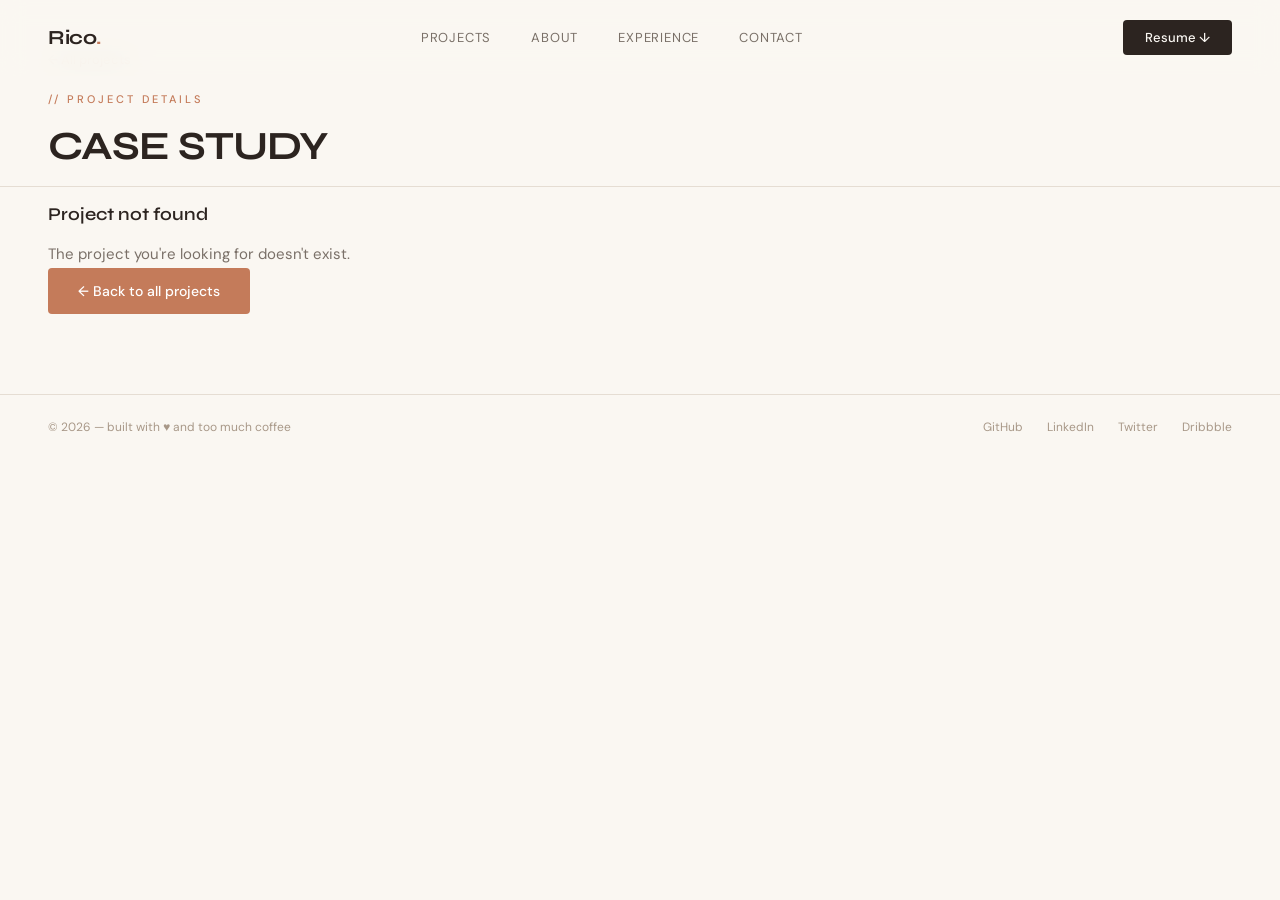
==== commit e4e03e05: "adding some time" ====
--- a/project-detail.html
+++ b/project-detail.html
@@ -1,60 +1,61 @@
 <!doctype html>
 <html lang="en">
-  <head>
-    <meta charset="UTF-8" />
-    <meta name="viewport" content="width=device-width, initial-scale=1.0" />
-    <title>Project Details — dev.portfolio</title>
-    <link rel="stylesheet" href="css/styles.css" />
-  </head>
-  <body>
-    <div class="pf">
-      <nav>
-        <a href="index.html" class="nav-logo" style="text-decoration: none"
-          >Rico<span>.</span></a
-        >
-        <div class="nav-links">
-          <a href="index.html#work">Work</a>
-          <a href="index.html#experience">Experience</a>
-          <a href="index.html#skills">Skills</a>
-          <a href="index.html#contact">Contact</a>
-        </div>
-        <button class="nav-cta">Resume ↓</button>
-        <button class="nav-hamburger" aria-label="Toggle menu">
-          <span></span><span></span><span></span>
-        </button>
-      </nav>
 
-      <div class="mobile-menu">
-        <a href="index.html#work">Work</a>
+<head>
+  <meta charset="UTF-8" />
+  <meta name="viewport" content="width=device-width, initial-scale=1.0" />
+  <title>Project Details — dev.portfolio</title>
+  <link rel="stylesheet" href="css/styles.css" />
+</head>
+
+<body>
+  <div class="pf">
+    <nav>
+      <a href="index.html" class="nav-logo">Rico<span>.</span></a>
+      <div class="nav-links">
+        <a href="index.html#work">Projects</a>
+        <a href="index.html#about">About</a>
         <a href="index.html#experience">Experience</a>
-        <a href="index.html#skills">Skills</a>
         <a href="index.html#contact">Contact</a>
-        <button class="nav-cta">Resume ↓</button>
       </div>
+      <button class="nav-cta">Resume ↓</button>
+      <button class="nav-hamburger" aria-label="Toggle menu">
+        <span></span><span></span><span></span>
+      </button>
+    </nav>
 
-      <section class="page-header">
-        <a href="projects.html" class="back-link">← All projects</a>
-        <div class="section-eyebrow">// project details</div>
-        <h1 class="section-title">Case study</h1>
-      </section>
-
-      <section class="section page-detail">
-        <div id="project-detail-content"></div>
-      </section>
-
-      <footer>
-        <div class="footer-copy">© 2026 — built with ♥ and too much coffee</div>
-        <div class="footer-socials">
-          <a href="#">GitHub</a>
-          <a href="#">LinkedIn</a>
-          <a href="#">Twitter</a>
-          <a href="#">Dribbble</a>
-        </div>
-      </footer>
+    <div class="mobile-menu">
+      <a href="index.html#work">Projects</a>
+      <a href="index.html#about">About</a>
+      <a href="index.html#experience">Experience</a>
+      <a href="index.html#contact">Contact</a>
+      <button class="nav-cta">Resume ↓</button>
     </div>
 
-    <script src="js/projects.js"></script>
-    <script src="js/project-utils.js"></script>
-    <script src="js/project-detail-page.js"></script>
-  </body>
-</html>
+    <section class="page-header">
+      <a href="projects.html" class="back-link">← All projects</a>
+      <div class="section-eyebrow">// project details</div>
+      <h1 class="section-title">Case study</h1>
+    </section>
+
+    <section class="section page-detail">
+      <div id="project-detail-content"></div>
+    </section>
+
+    <footer>
+      <div class="footer-copy">© 2026 — built with ♥ and too much coffee</div>
+      <div class="footer-socials">
+        <a href="#">GitHub</a>
+        <a href="#">LinkedIn</a>
+        <a href="#">Twitter</a>
+        <a href="#">Dribbble</a>
+      </div>
+    </footer>
+  </div>
+
+  <script src="js/projects.js"></script>
+  <script src="js/project-utils.js"></script>
+  <script src="js/project-detail-page.js"></script>
+</body>
+
+</html>
--- a/css/styles.css
+++ b/css/styles.css
@@ -191,7 +191,7 @@
   position: relative;
   z-index: 1;
   display: grid;
-  grid-template-columns: minmax(260px, 32vw) 1fr auto;
+  grid-template-columns: minmax(240px, 28vw) 1fr auto;
   gap: clamp(2rem, 4vw, 4rem);
   align-items: center;
   width: 100%;
@@ -208,19 +208,47 @@
 
 .hero-portrait {
   position: relative;
-  width: min(45vw, 600px);
+  width: min(32vw, 380px);
   height: auto;
-  border-radius: 4px;
-  overflow: visible;
+  aspect-ratio: 3 / 4;
+  border-radius: 12px;
+  overflow: hidden;
   box-shadow: 0 24px 80px var(--shadow-lg);
+  transition: transform 0.4s cubic-bezier(0.16, 1, 0.3, 1), box-shadow 0.4s cubic-bezier(0.16, 1, 0.3, 1);
+  z-index: 2;
+}
+
+.hero-portrait::after {
+  content: "";
+  position: absolute;
+  z-index: -1;
+  inset: 0;
+  background: var(--bg-accent-soft);
+  border-radius: 12px;
+  transform: translate(14px, 14px);
+  transition: transform 0.4s cubic-bezier(0.16, 1, 0.3, 1);
+}
+
+.hero-portrait:hover {
+  transform: translateY(-8px) scale(1.02);
+  box-shadow: 0 32px 100px rgba(44, 36, 32, 0.15);
+}
+
+.hero-portrait:hover::after {
+  transform: translate(8px, 8px);
 }
 
 .hero-portrait-img {
   width: 100%;
-  height: auto;
-  object-fit: contain;
+  height: 100%;
+  object-fit: cover;
   object-position: center top;
   display: block;
+  transition: transform 0.4s cubic-bezier(0.16, 1, 0.3, 1);
+}
+
+.hero-portrait:hover .hero-portrait-img {
+  transform: scale(1.04);
 }
 
 .hero-portrait-img.hidden {
@@ -1587,8 +1615,8 @@
   }
 
   .hero-portrait {
-    width: min(32vw, 300px);
-    height: min(65vh, 480px);
+    width: min(38vw, 360px);
+    height: auto;
   }
 
   .info-grid {
@@ -1689,8 +1717,8 @@
   }
 
   .hero-portrait {
-    width: min(70vw, 280px);
-    height: min(50vh, 380px);
+    width: min(75vw, 320px);
+    height: auto;
   }
 
   .hero-bio {
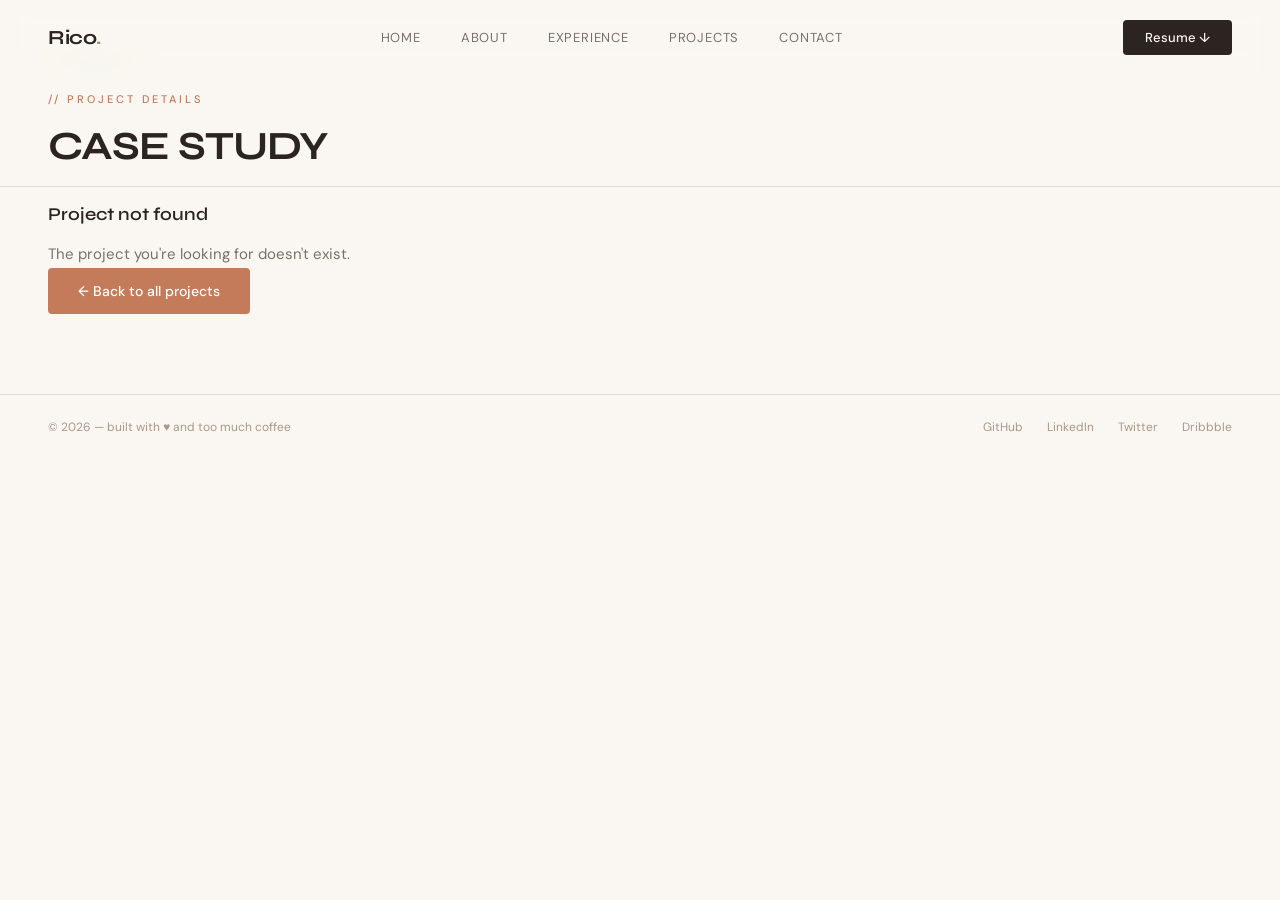
==== commit 79d8b3e4: "finish" ====
--- a/project-detail.html
+++ b/project-detail.html
@@ -13,23 +13,25 @@
     <nav>
       <a href="index.html" class="nav-logo">Rico<span>.</span></a>
       <div class="nav-links">
-        <a href="index.html#work">Projects</a>
+        <a href="index.html">Home</a>
         <a href="index.html#about">About</a>
         <a href="index.html#experience">Experience</a>
+        <a href="index.html#work">Projects</a>
         <a href="index.html#contact">Contact</a>
       </div>
-      <button class="nav-cta">Resume ↓</button>
+      <a href="resume/ALENTIJO_RESUME.pdf" class="nav-cta" target="_blank" rel="noopener noreferrer" download>Resume ↓</a>
       <button class="nav-hamburger" aria-label="Toggle menu">
         <span></span><span></span><span></span>
       </button>
     </nav>
 
     <div class="mobile-menu">
-      <a href="index.html#work">Projects</a>
+      <a href="index.html">Home</a>
       <a href="index.html#about">About</a>
       <a href="index.html#experience">Experience</a>
+      <a href="index.html#work">Projects</a>
       <a href="index.html#contact">Contact</a>
-      <button class="nav-cta">Resume ↓</button>
+      <a href="resume/ALENTIJO_RESUME.pdf" class="nav-cta" target="_blank" rel="noopener noreferrer" download>Resume ↓</a>
     </div>
 
     <section class="page-header">
--- a/css/styles.css
+++ b/css/styles.css
@@ -96,6 +96,8 @@
   font-family: "DM Sans", sans-serif;
   font-weight: 500;
   transition: all 0.2s;
+  display: inline-block;
+  text-decoration: none;
 }
 
 .nav-cta:hover {
@@ -595,6 +597,23 @@
   color: var(--accent);
   font-weight: 500;
 }
+.skills-category {
+  margin-bottom: 1.5rem;
+}
+
+.skills-category:last-child {
+  margin-bottom: 0;
+}
+
+.skills-category-title {
+  font-family: "Syne", sans-serif;
+  font-size: 11px;
+  font-weight: 700;
+  text-transform: uppercase;
+  letter-spacing: 1.5px;
+  color: var(--text-light);
+  margin-bottom: 0.75rem;
+}
 
 .skill-badges {
   display: flex;
@@ -1271,6 +1290,16 @@
 .gallery-grid.mobile-view .gallery-item {
   aspect-ratio: 9 / 19.5;
 }
+
+/* Tablet-view variant: landscape/portrait iPad screens */
+.gallery-grid.tablet-view {
+  grid-template-columns: repeat(auto-fill, minmax(200px, 1fr));
+}
+
+.gallery-grid.tablet-view .gallery-item {
+  aspect-ratio: 3 / 4;
+}
+
 
 .gallery-item.featured {
   border-color: var(--accent);
@@ -1873,3 +1902,16 @@
     scroll-behavior: auto;
   }
 }
+
+/* Warm background page styles for consistency */
+.pf.pf-warm {
+  background: var(--bg-warm);
+}
+
+.pf.pf-warm nav {
+  background: rgba(243, 237, 228, 0.88);
+}
+
+.pf.pf-warm .mobile-menu {
+  background: var(--bg-warm);
+}
